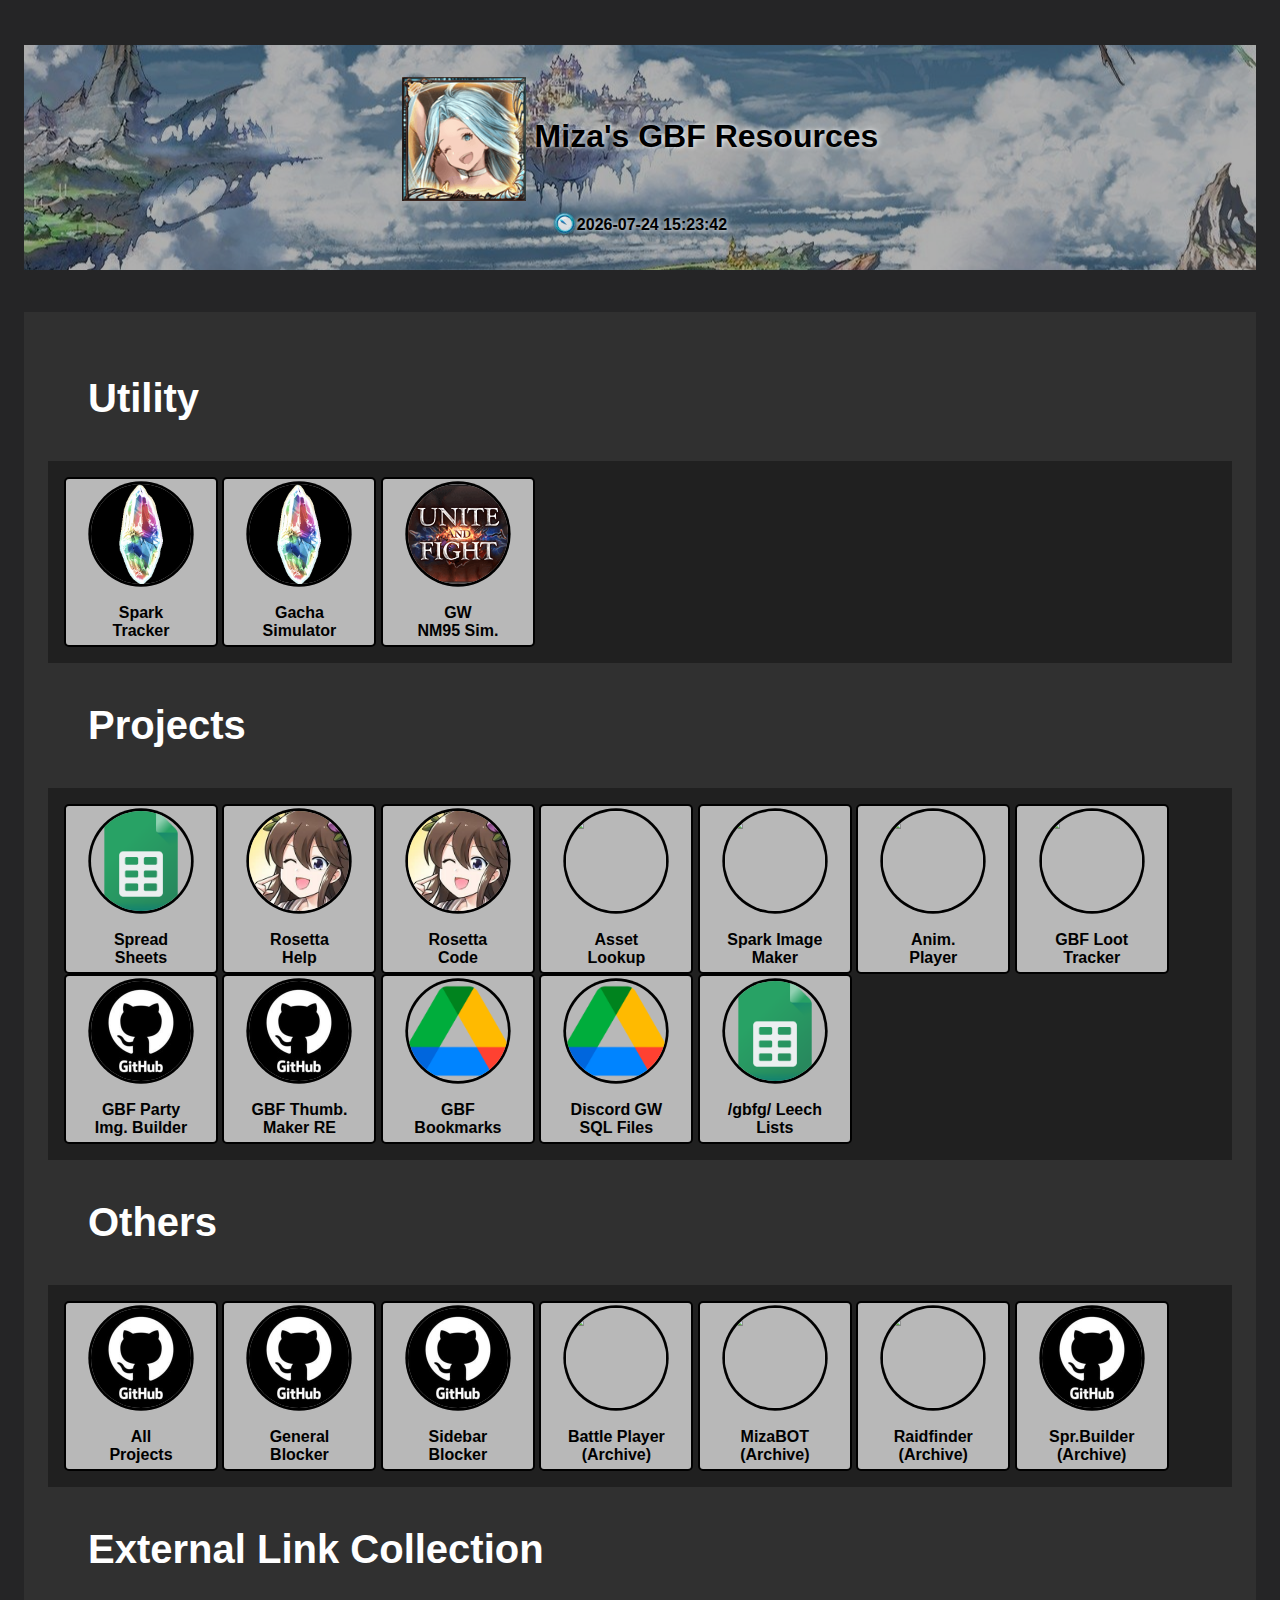
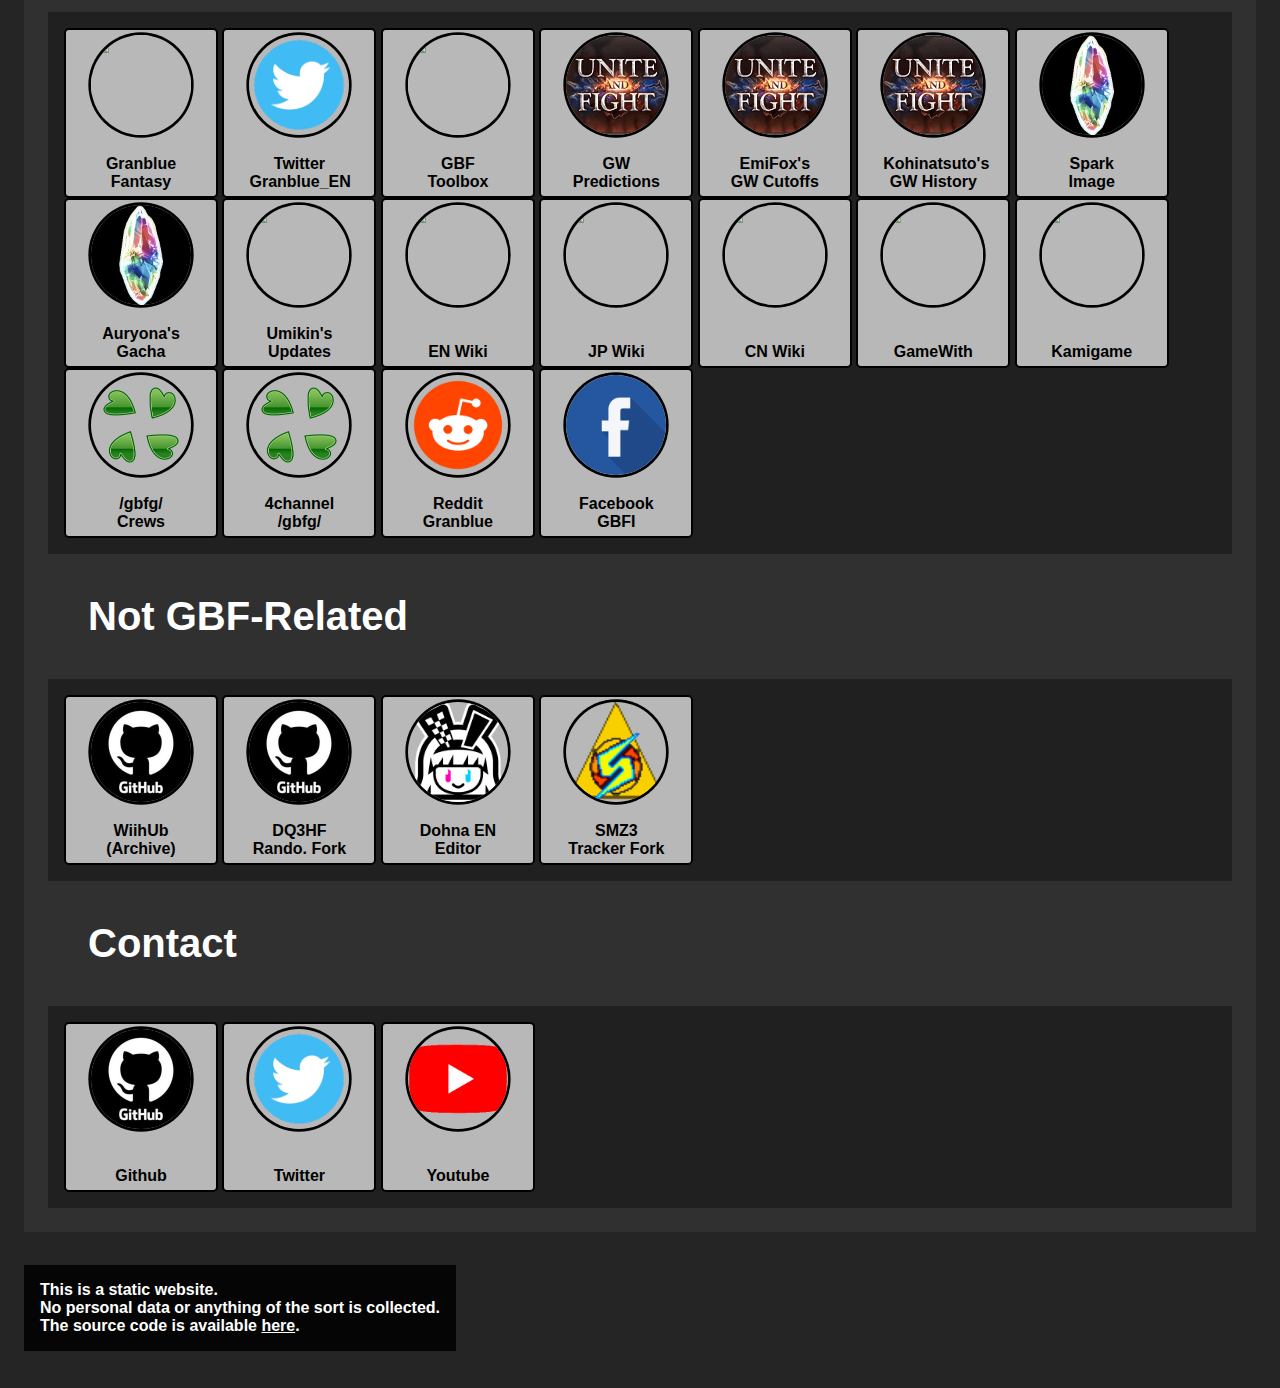
==== index.html @ fe332a92 "removed mjolnir html page" ====
<!DOCTYPE html>
<html>
<head>
    <meta charset="utf-8"/>
    <title>Miza's GBF Resources</title>
    <meta name="title" content="Miza's GBF Resources">
    <meta name="description" content="Miza's GBF Resources">
    <meta name="theme-color" content="#5217b0">
    <meta property="og:site_name" content="Github">
    <meta property="og:type" content="website">
    <meta property="og:url" content="https://mizagbf.github.io/">
    <meta property="og:title" content="Miza's GBF Resources">
    <meta property="og:description" content="Miza's GBF Resources">
    <meta property="twitter:card" content="summary_large_image">
    <meta property="twitter:url" content="https://mizagbf.github.io/">
    <meta property="twitter:title" content="Miza's GBF Resources">
    <meta property="twitter:description" content="Miza's GBF Resources">
    <link rel="icon" type="image/x-icon" href="assets/favicon.ico">
    <link rel="stylesheet" href="css/style.css">
    <script src="js/clock.js"></script>
</head>

<body>
    <a href="index.html" class="main-link"><div id="header-bg"><h1><img src="assets/lyria.png" class="title-icon">&nbsp;Miza's GBF Resources<br><img src="assets/clock.png" id="clock-icon"><div id="clock"></div></h1></div></a>
    <h2>
        <div class="category-title"><b>Utility</b></div>
        <div class="category">
            <a href="spark.html" class="cat-link"><img src="assets/spark.png" class="cat-icon"><br><div class="elem"><b>Spark<br>Tracker</b></div></a>
            <a href="rollsim.html" class="cat-link"><img src="assets/spark.png" class="cat-icon"><br><div class="elem"><b>Gacha<br>Simulator</b></div></a>
            <a href="gwnm95.html" class="cat-link"><img src="assets/gw.png" class="cat-icon"><br><div class="elem"><b>GW<br>NM95 Sim.</b></div></a>
        </div>
        <div class="category-title"><b>Projects</b></div>
        <div class="category">
            <a href="https://drive.google.com/drive/folders/1p7rWQLJjVsoujQqYsJ0zVGUERMsQWmKn" class="cat-link"><img src="assets/sheet.png" class="cat-icon"><br><div class="elem"><b>Spread<br>Sheets</b></div></a>
            <a href="discordbot.html" class="cat-link"><img src="assets/boticon.png" class="cat-icon"><br><div class="elem"><b>Rosetta<br>Help</b></div></a>
            <a href="https://github.com/MizaGBF/Rosetta-Public" class="cat-link"><img src="assets/boticon.png" class="cat-icon"><br><div class="elem"><b>Rosetta<br>Code</b></div></a>
            <a href="GBFAL/" class="cat-link"><img src="GBFAL/assets/icon.png" class="cat-icon"><br><div class="elem"><b>Asset<br>Lookup</b></div></a>
            <a href="GBFAL/spark.html" class="cat-link"><img src="GBFAL/assets/icon.png" class="cat-icon"><br><div class="elem"><b>Spark Image<br>Maker</b></div></a>
            <a href="GBFAP/" class="cat-link"><img src="GBFAP/assets/icon.png" class="cat-icon"><br><div class="elem"><b>Anim.<br>Player</b></div></a>
            <a href="https://github.com/MizaGBF/GBFLT" class="cat-link"><img src="https://raw.githubusercontent.com/MizaGBF/GBFLT/main/assets/icon.ico" class="cat-icon"><br><div class="elem"><b>GBF Loot<br>Tracker</b></div></a>
            <a href="https://github.com/MizaGBF/GBFPIB" class="cat-link"><img src="assets/github.png" class="cat-icon"><br><div class="elem"><b>GBF Party<br>Img. Builder</b></div></a>
            <a href="https://github.com/MizaGBF/GBFTMR" class="cat-link"><img src="assets/github.png" class="cat-icon"><br><div class="elem"><b>GBF Thumb.<br>Maker RE</b></div></a>
            <a href="https://drive.google.com/file/d/1C17QMiSQXF5U2XvXA4hJvn1Vr9qpewz4/view?usp=sharing" class="cat-link"><img src="assets/drive.png" class="cat-icon"><br><div class="elem"><b>GBF<br>Bookmarks</b></div></a>
            <a href="https://drive.google.com/drive/folders/11DcUKeO6Szd5ZEJN9q57MQl772v64_R2" class="cat-link"><img src="assets/drive.png" class="cat-icon"><br><div class="elem"><b>Discord GW<br>SQL Files</b></div></a>
            <a href="https://drive.google.com/drive/folders/18ZY2SHsa3CVTpusDHPg-IqNPFuXhYRHw" class="cat-link"><img src="assets/sheet.png" class="cat-icon"><br><div class="elem"><b>/gbfg/ Leech<br>Lists</b></div></a>
        </div>
        <div class="category-title"><b>Others</b></div>
        <div class="category">
            <a href="https://github.com/MizaGBF?tab=repositories" class="cat-link"><img src="assets/github.png" class="cat-icon"><br><div class="elem"><b>All<br>Projects</b></div></a>
            <a href="https://github.com/MizaGBF/GBFBLK" class="cat-link"><img src="assets/github.png" class="cat-icon"><br><div class="elem"><b>General<br>Blocker</b></div></a>
            <a href="https://github.com/MizaGBF/Mobage-Sidebar-Blocker" class="cat-link"><img src="assets/github.png" class="cat-icon"><br><div class="elem"><b>Sidebar<br>Blocker</b></div></a>
            <a href="https://github.com/MizaGBF/GBFBP" class="cat-link"><img src="https://raw.githubusercontent.com/MizaGBF/GBFBP/main/data/icon.ico" class="cat-icon"><br><div class="elem"><b>Battle Player<br>(Archive)</b></div></a>
            <a href="https://github.com/MizaGBF/MizaBOT" class="cat-link"><img src="/MizaBOT/img/icon.png" class="cat-icon"><br><div class="elem"><b>MizaBOT<br>(Archive)</b></div></a>
            <a href="https://github.com/MizaGBF/Raidfinder" class="cat-link"><img src="https://raw.githubusercontent.com/MizaGBF/Raidfinder/master/favicon.ico" class="cat-icon"><br><div class="elem"><b>Raidfinder<br>(Archive)</b></div></a>
            <a href="https://github.com/MizaGBF/GBFSB" class="cat-link"><img src="assets/github.png" class="cat-icon"><br><div class="elem"><b>Spr.Builder<br>(Archive)</b></div></a>
        </div>
        <div class="category-title"><b>External Link Collection</b></div>
        <div class="category">
            <a href="https://game.granbluefantasy.jp" class="cat-link"><img src="https://game.granbluefantasy.jp/favicon.ico" class="cat-icon"><br><div class="elem"><b>Granblue<br>Fantasy</b></div></a>
            <a href="https://twitter.com/granblue_en" class="cat-link"><img src="assets/twitter.png" class="cat-icon"><br><div class="elem"><b>Twitter<br>Granblue_EN</b></div></a>
            <a href="https://www.granblue.party/" class="cat-link"><img src="https://www.granblue.party/favicon.ico" class="cat-icon"><br><div class="elem"><b>GBF<br>Toolbox</b></div></a>
            <a href="https://gbf.wiki/User:Midokuni/Notepad/GWPrediction" class="cat-link"><img src="assets/gw.png" class="cat-icon"><br><div class="elem"><b>GW<br>Predictions</b></div></a>
            <a href="https://gbf.wiki/User:EmiFox/Guild_War_Cutoffs" class="cat-link"><img src="assets/gw.png" class="cat-icon"><br><div class="elem"><b>EmiFox's<br>GW Cutoffs</b></div></a>
            <a href="http://gbf.kohi-nattou.com/2023/07/15/test/" class="cat-link"><img src="assets/gw.png" class="cat-icon"><br><div class="elem"><b>Kohinatsuto's<br>GW History</b></div></a>
            <a href="https://gbf-spark-image.github.io/" class="cat-link"><img src="assets/spark.png" class="cat-icon"><br><div class="elem"><b>Spark<br>Image</b></div></a>
            <a href="https://gbf.wiki/User:Auryona" class="cat-link"><img src="assets/spark.png" class="cat-icon"><br><div class="elem"><b>Auryona's<br>Gacha</b></div></a>
            <a href="https://gbf.wiki/User:Umikin/Timeline" class="cat-link"><img src="https://gbf.wiki/images/1/18/Vyrnball.png" class="cat-icon"><br><div class="elem"><b>Umikin's<br>Updates</b></div></a>
            <a href="https://gbf.wiki/Main_Page" class="cat-link"><img src="https://gbf.wiki/images/1/18/Vyrnball.png" class="cat-icon"><br><div class="elem"><b>&nbsp;<br>EN Wiki</b></div></a>
            <a href="https://gbf-wiki.com/" class="cat-link"><img src="https://gbf-wiki.com/image/favicon.ico" class="cat-icon"><br><div class="elem"><b>&nbsp;<br>JP Wiki</b></div></a>
            <a href="https://gbf.huijiwiki.com/wiki/%E9%A6%96%E9%A1%B5" class="cat-link"><img src="https://av.huijiwiki.com/site_avatar_gbf_l.png" class="cat-icon"><br><div class="elem"><b>&nbsp;<br>CN Wiki</b></div></a>
            <a href="https://xn--bck3aza1a2if6kra4ee0hf.gamewith.jp/" class="cat-link"><img src="https://xn--bck3aza1a2if6kra4ee0hf.gamewith.jp/favicon.ico" class="cat-icon"><br><div class="elem"><b>&nbsp;<br>GameWith</b></div></a>
            <a href="https://kamigame.jp/%E3%82%B0%E3%83%A9%E3%83%96%E3%83%AB/index.html" class="cat-link"><img src="https://kamigame.jp/img/favicon.ico" class="cat-icon"><br><div class="elem"><b>&nbsp;<br>Kamigame</b></div></a>
            <a href="https://rentry.org/gbfgcrews" class="cat-link"><img src="assets/4chan.png" class="cat-icon"><br><div class="elem"><b>/gbfg/<br>Crews</b></div></a>
            <a href="https://boards.4channel.org/vg/catalog#s=gbfg" class="cat-link"><img src="assets/4chan.png" class="cat-icon"><br><div class="elem"><b>4channel<br>/gbfg/</b></div></a>
            <a href="https://reddit.com/r/Granblue_en/" class="cat-link"><img src="assets/reddit.png" class="cat-icon"><br><div class="elem"><b>Reddit<br>Granblue</b></div></a>
            <a href="https://www.facebook.com/groups/granbluefantasyinternational/" class="cat-link"><img src="assets/facebook.png" class="cat-icon"><br><div class="elem"><b>Facebook<br>GBFI</b></div></a>
        </div>
        <div class="category-title"><b>Not GBF-Related</b></div>
        <div class="category">
            <a href="https://github.com/MizaGBF/WiihUb" class="cat-link"><img src="assets/github.png" class="cat-icon"><br><div class="elem"><b>WiihUb<br>(Archive)</b></div></a>
            <a href="https://github.com/MizaGBF/dq3hf" class="cat-link"><img src="assets/github.png" class="cat-icon"><br><div class="elem"><b>DQ3HF<br>Rando. Fork</b></div></a>
            <a href="https://github.com/MizaGBF/Dohna-Custom-Maker" class="cat-link"><img src="assets/dohna.png" class="cat-icon"><br><div class="elem"><b>Dohna EN<br>Editor</b></div></a>
            <a href="https://mizagbf.github.io/smalttpr-tracker/" class="cat-link"><img src="assets/smz3.ico" class="cat-icon"><br><div class="elem"><b>SMZ3<br>Tracker Fork</b></div></a>
        </div>
        <div class="category-title"><b>Contact</b></div>
        <div class="category">
            <a href="https://github.com/MizaGBF" class="cat-link"><img src="assets/github.png" class="cat-icon"><br><div class="elem"><b>&nbsp;<br>Github</b></div></a>
            <a href="https://twitter.com/mizak0" class="cat-link"><img src="assets/twitter.png" class="cat-icon"><br><div class="elem"><b>&nbsp;<br>Twitter</b></div></a>
            <a href="https://www.youtube.com/@Mizako/videos?sub_confirmation=1" class="cat-link"><img src="assets/youtube.png" class="cat-icon"><br><div class="elem"><b>&nbsp;<br>Youtube</b></div></a>
        </div>
    </h2>
    <h2 id="tip">
        This is a static website.<br>
        No personal data or anything of the sort is collected.<br>
        The source code is available <a href="https://github.com/MizaGBF/MizaGBF.github.io">here</a>.
    </h2>
</body>
</html>
---- css/style.css ----
html { 
    background: #252526;
}

body {
    font-family: sans-serif;
    font-size: 16px;
    padding: 1em;
}

#header-bg {
    background: url(../assets/background.jpg) no-repeat center center;
}

h1 {
    background-color: #00000050;
    text-shadow: #ffffff 1px 0 5px;
    padding: 1em;
    text-align: center;
    color: #000000;
}

h2 {
    color: white;
    background: #303030;
    display: inline-block;
    padding: 1em;
}

p {
    color: white;
}

a {
    color: inherit;
}

#clock-icon {
    max-width:24px;
    position: relative;
    top: 5px;
}

#clock {
    display: inline-block;
    font-size: 16px;
}

.category-title {
    font-size: 40px;
    padding: 1em;
}

.category {
    background: #202020;
    font-size: 16px;
    padding: 1em;
    color: black;
}

.elem {
    display: inline-block;
    vertical-align:middle;
    padding: 20px 20px 0px;
    width: 100px;
}

.title-icon {
    vertical-align:middle;
    height:124px;;
}

.main-link {
    text-decoration: none;
}

.cat-link {
    display: inline-block;
    border: 2px solid black;
    border-radius: 5px;
    background-color: #b8b8b8;
    padding: 5px 5px 5px;
    text-align: center;
}

.cat-link:hover {
    background-color: #98dde3;
}

.cat-icon {
    display: inline-block;
    vertical-align:middle;
    height:100px;
    width:100px;
    border-radius: 50%;
    box-shadow: 0 0 0 2pt #000000
}

#tip {
    background-color: #050505;
    font-size: 16px;
}
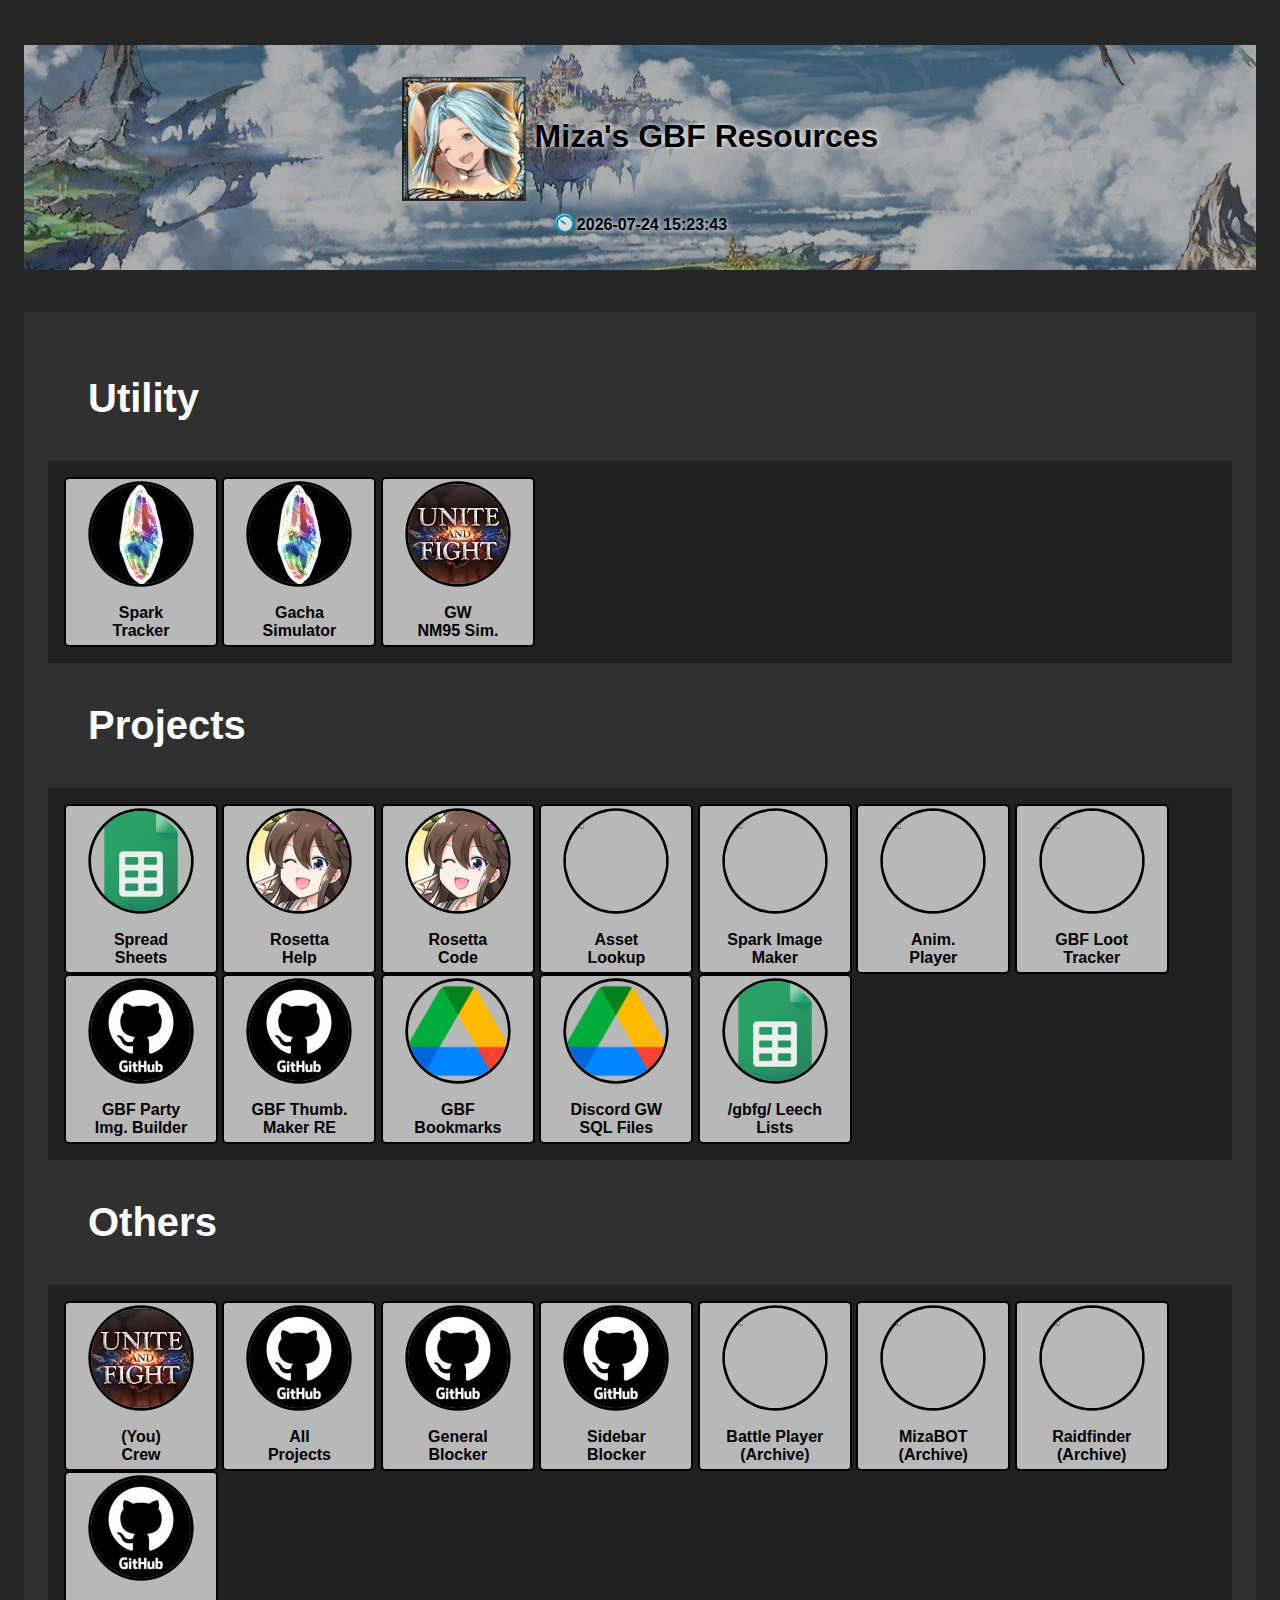
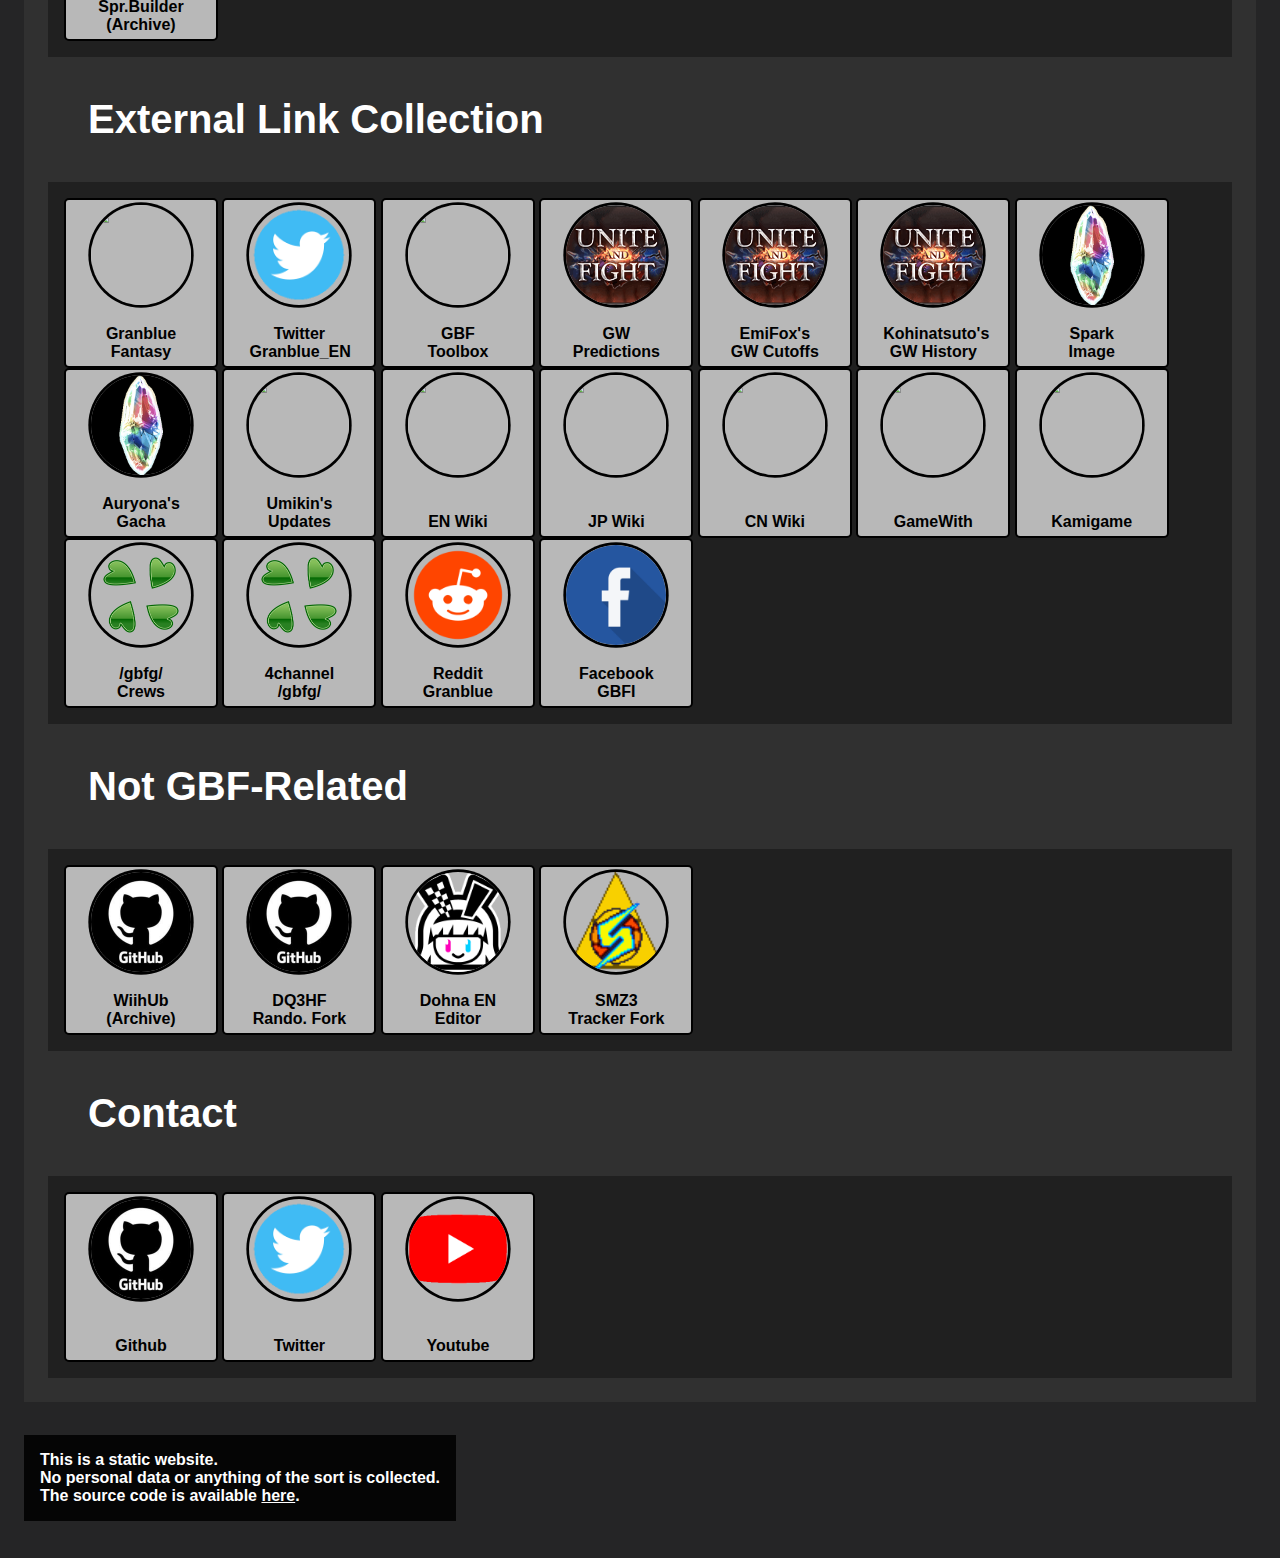
==== commit 304b377a: "Updated (You) Crew data" ====
--- a/index.html
+++ b/index.html
@@ -46,6 +46,7 @@
         </div>
         <div class="category-title"><b>Others</b></div>
         <div class="category">
+            <a href="youcrew.html" class="cat-link"><img src="assets/gw.png" class="cat-icon"><br><div class="elem"><b>(You)<br>Crew</b></div></a>
             <a href="https://github.com/MizaGBF?tab=repositories" class="cat-link"><img src="assets/github.png" class="cat-icon"><br><div class="elem"><b>All<br>Projects</b></div></a>
             <a href="https://github.com/MizaGBF/GBFBLK" class="cat-link"><img src="assets/github.png" class="cat-icon"><br><div class="elem"><b>General<br>Blocker</b></div></a>
             <a href="https://github.com/MizaGBF/Mobage-Sidebar-Blocker" class="cat-link"><img src="assets/github.png" class="cat-icon"><br><div class="elem"><b>Sidebar<br>Blocker</b></div></a>
--- a/css/style.css
+++ b/css/style.css
@@ -58,6 +58,29 @@
     color: black;
 }
 
+table {
+    color: white;
+}
+
+.container {
+    background: #202020;
+    font-size: 16px;
+    color: white;
+    margin: 10px;
+    padding: 10px;
+    display: inline-block;
+}
+
+table {
+    width: 100%;
+    border-collapse: collapse;
+}
+
+table, th, td {
+    padding: 5px;
+    border: 1px solid;
+}
+
 .elem {
     display: inline-block;
     vertical-align:middle;
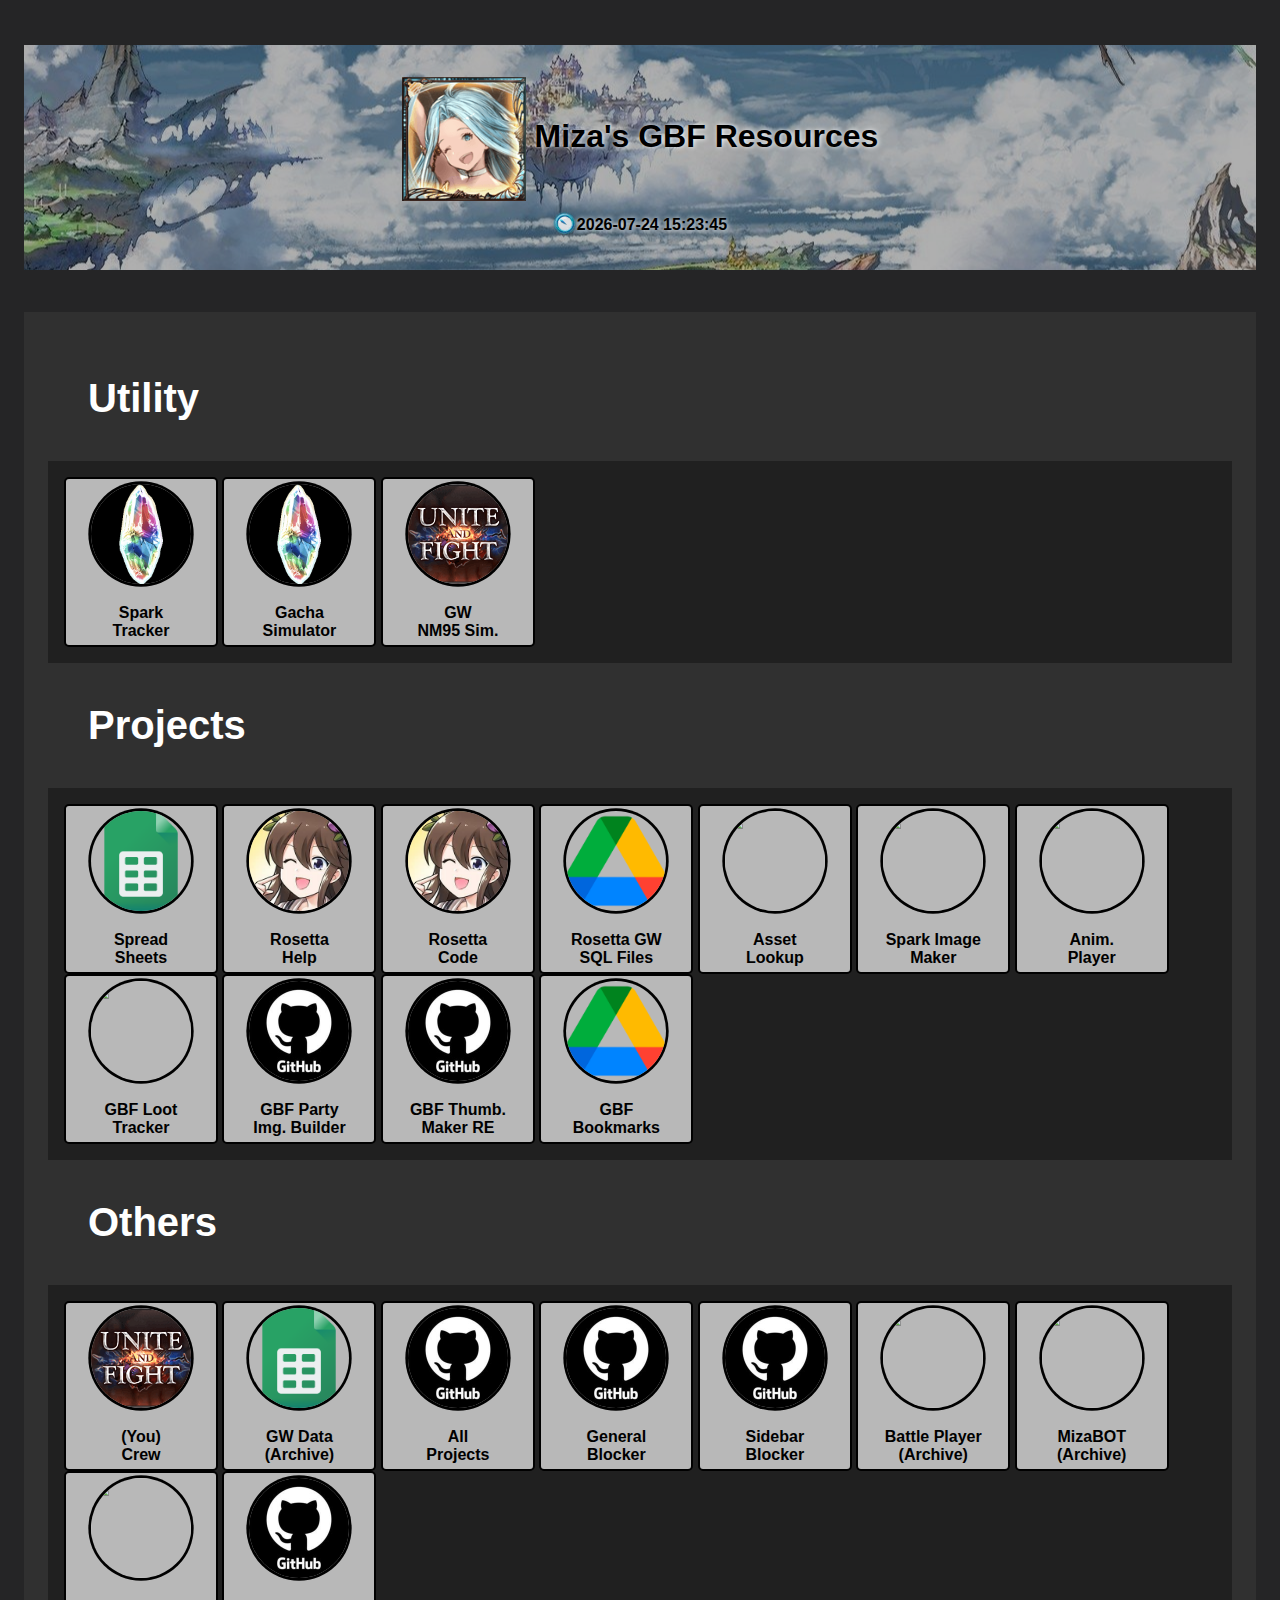
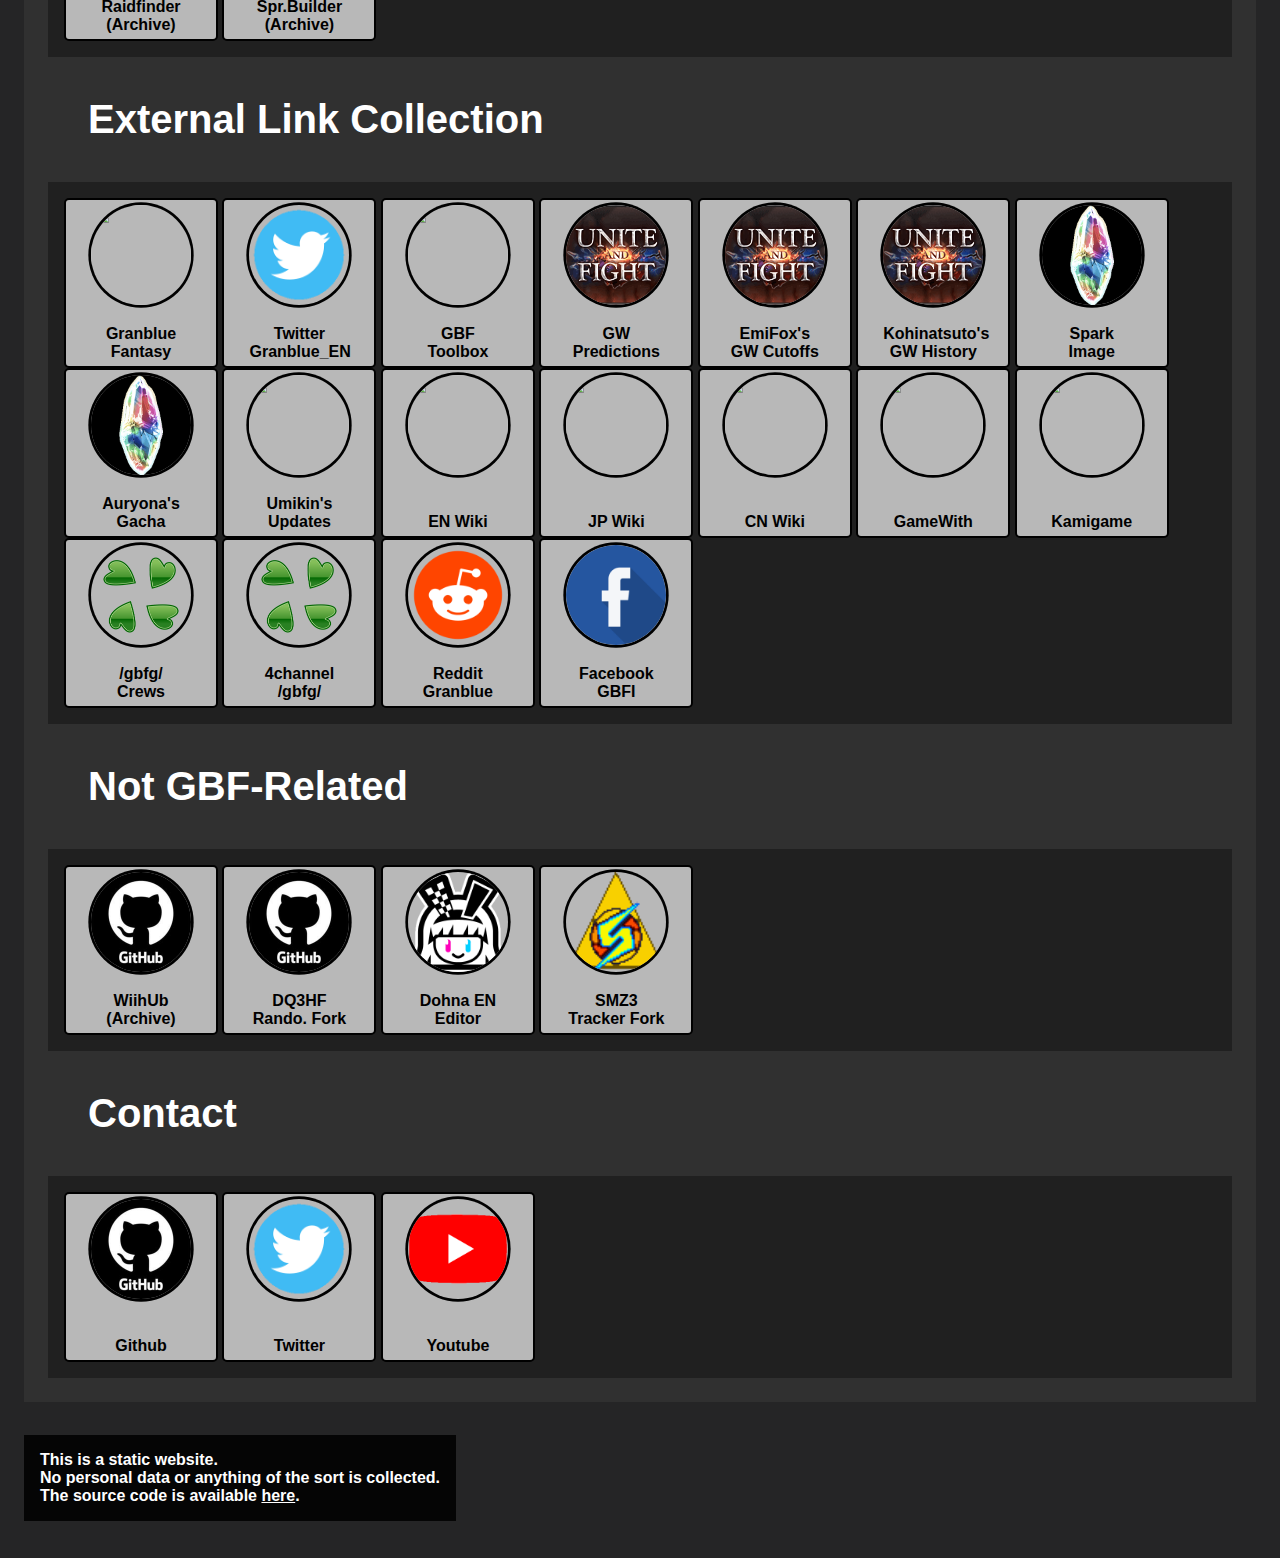
==== commit 2f06e363: "Moved around main page elements" ====
--- a/index.html
+++ b/index.html
@@ -34,6 +34,7 @@
             <a href="https://drive.google.com/drive/folders/1p7rWQLJjVsoujQqYsJ0zVGUERMsQWmKn" class="cat-link"><img src="assets/sheet.png" class="cat-icon"><br><div class="elem"><b>Spread<br>Sheets</b></div></a>
             <a href="discordbot.html" class="cat-link"><img src="assets/boticon.png" class="cat-icon"><br><div class="elem"><b>Rosetta<br>Help</b></div></a>
             <a href="https://github.com/MizaGBF/Rosetta-Public" class="cat-link"><img src="assets/boticon.png" class="cat-icon"><br><div class="elem"><b>Rosetta<br>Code</b></div></a>
+            <a href="https://drive.google.com/drive/folders/11DcUKeO6Szd5ZEJN9q57MQl772v64_R2" class="cat-link"><img src="assets/drive.png" class="cat-icon"><br><div class="elem"><b>Rosetta GW<br>SQL Files</b></div></a>
             <a href="GBFAL/" class="cat-link"><img src="GBFAL/assets/icon.png" class="cat-icon"><br><div class="elem"><b>Asset<br>Lookup</b></div></a>
             <a href="GBFAL/spark.html" class="cat-link"><img src="GBFAL/assets/icon.png" class="cat-icon"><br><div class="elem"><b>Spark Image<br>Maker</b></div></a>
             <a href="GBFAP/" class="cat-link"><img src="GBFAP/assets/icon.png" class="cat-icon"><br><div class="elem"><b>Anim.<br>Player</b></div></a>
@@ -41,12 +42,11 @@
             <a href="https://github.com/MizaGBF/GBFPIB" class="cat-link"><img src="assets/github.png" class="cat-icon"><br><div class="elem"><b>GBF Party<br>Img. Builder</b></div></a>
             <a href="https://github.com/MizaGBF/GBFTMR" class="cat-link"><img src="assets/github.png" class="cat-icon"><br><div class="elem"><b>GBF Thumb.<br>Maker RE</b></div></a>
             <a href="https://drive.google.com/file/d/1C17QMiSQXF5U2XvXA4hJvn1Vr9qpewz4/view?usp=sharing" class="cat-link"><img src="assets/drive.png" class="cat-icon"><br><div class="elem"><b>GBF<br>Bookmarks</b></div></a>
-            <a href="https://drive.google.com/drive/folders/11DcUKeO6Szd5ZEJN9q57MQl772v64_R2" class="cat-link"><img src="assets/drive.png" class="cat-icon"><br><div class="elem"><b>Discord GW<br>SQL Files</b></div></a>
-            <a href="https://drive.google.com/drive/folders/18ZY2SHsa3CVTpusDHPg-IqNPFuXhYRHw" class="cat-link"><img src="assets/sheet.png" class="cat-icon"><br><div class="elem"><b>/gbfg/ Leech<br>Lists</b></div></a>
         </div>
         <div class="category-title"><b>Others</b></div>
         <div class="category">
             <a href="youcrew.html" class="cat-link"><img src="assets/gw.png" class="cat-icon"><br><div class="elem"><b>(You)<br>Crew</b></div></a>
+            <a href="https://drive.google.com/drive/folders/18ZY2SHsa3CVTpusDHPg-IqNPFuXhYRHw" class="cat-link"><img src="assets/sheet.png" class="cat-icon"><br><div class="elem"><b>GW Data<br>(Archive)</b></div></a>
             <a href="https://github.com/MizaGBF?tab=repositories" class="cat-link"><img src="assets/github.png" class="cat-icon"><br><div class="elem"><b>All<br>Projects</b></div></a>
             <a href="https://github.com/MizaGBF/GBFBLK" class="cat-link"><img src="assets/github.png" class="cat-icon"><br><div class="elem"><b>General<br>Blocker</b></div></a>
             <a href="https://github.com/MizaGBF/Mobage-Sidebar-Blocker" class="cat-link"><img src="assets/github.png" class="cat-icon"><br><div class="elem"><b>Sidebar<br>Blocker</b></div></a>
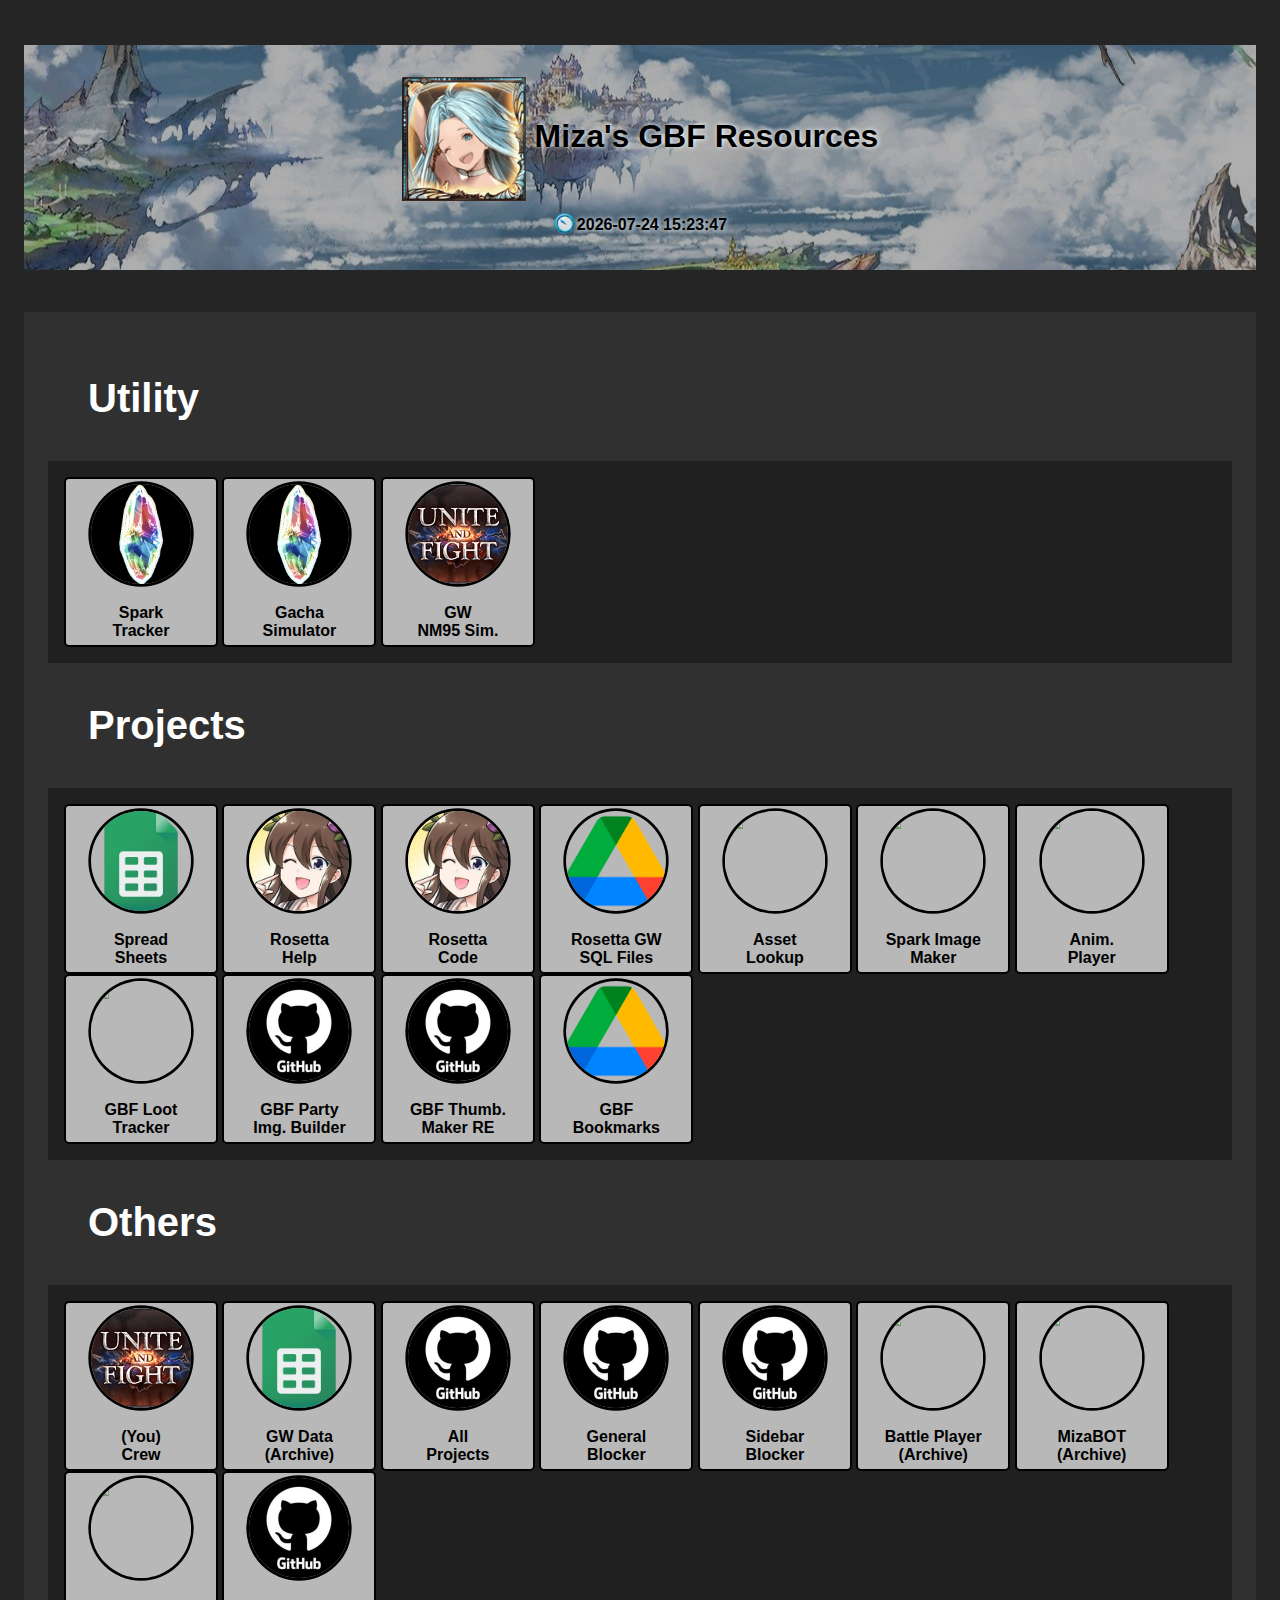
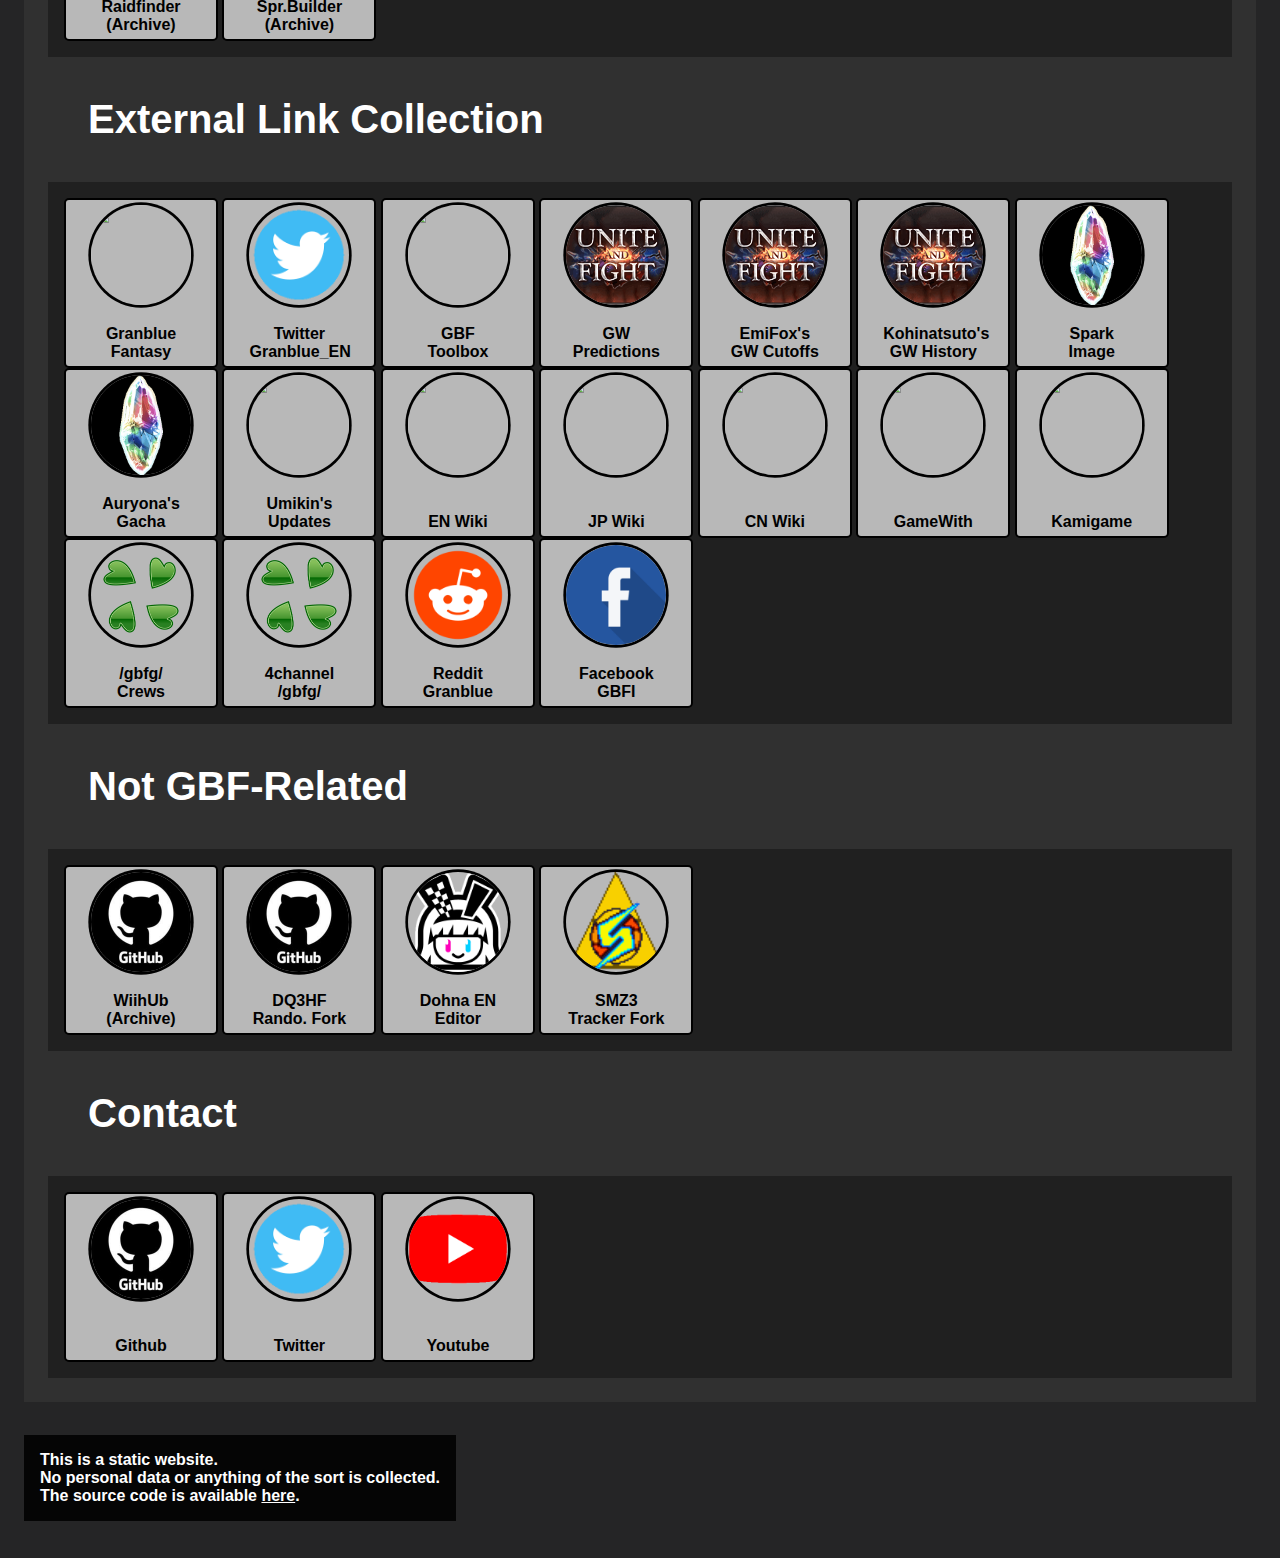
==== commit a7006e5a: "Fixed meta descriptions" ====
--- a/index.html
+++ b/index.html
@@ -4,17 +4,17 @@
     <meta charset="utf-8"/>
     <title>Miza's GBF Resources</title>
     <meta name="title" content="Miza's GBF Resources">
-    <meta name="description" content="Miza's GBF Resources">
+    <meta name="description" content="Collection of links and resources for Granblue Fantasy">
     <meta name="theme-color" content="#5217b0">
     <meta property="og:site_name" content="Github">
     <meta property="og:type" content="website">
     <meta property="og:url" content="https://mizagbf.github.io/">
     <meta property="og:title" content="Miza's GBF Resources">
-    <meta property="og:description" content="Miza's GBF Resources">
+    <meta property="og:description" content="Collection of links and resources for Granblue Fantasy">
     <meta property="twitter:card" content="summary_large_image">
     <meta property="twitter:url" content="https://mizagbf.github.io/">
     <meta property="twitter:title" content="Miza's GBF Resources">
-    <meta property="twitter:description" content="Miza's GBF Resources">
+    <meta property="twitter:description" content="Collection of links and resources for Granblue Fantasy">
     <link rel="icon" type="image/x-icon" href="assets/favicon.ico">
     <link rel="stylesheet" href="css/style.css">
     <script src="js/clock.js"></script>
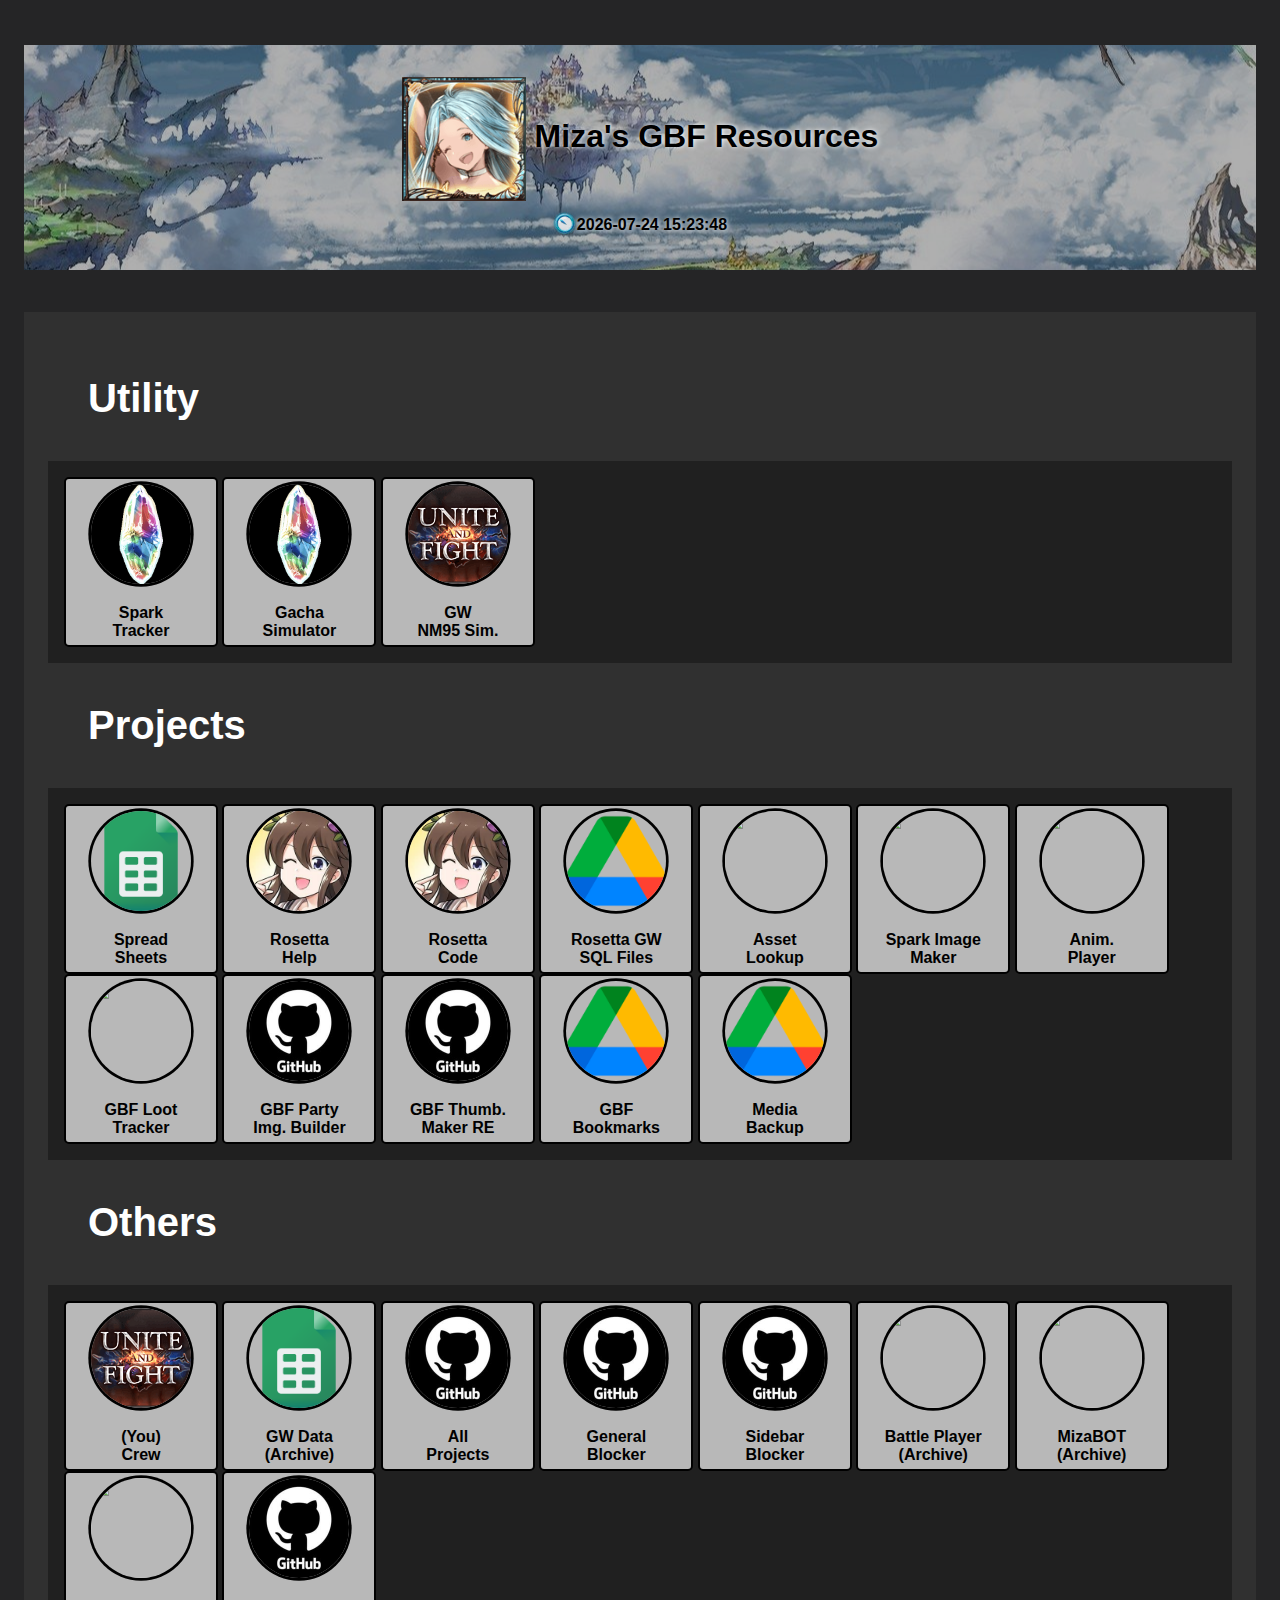
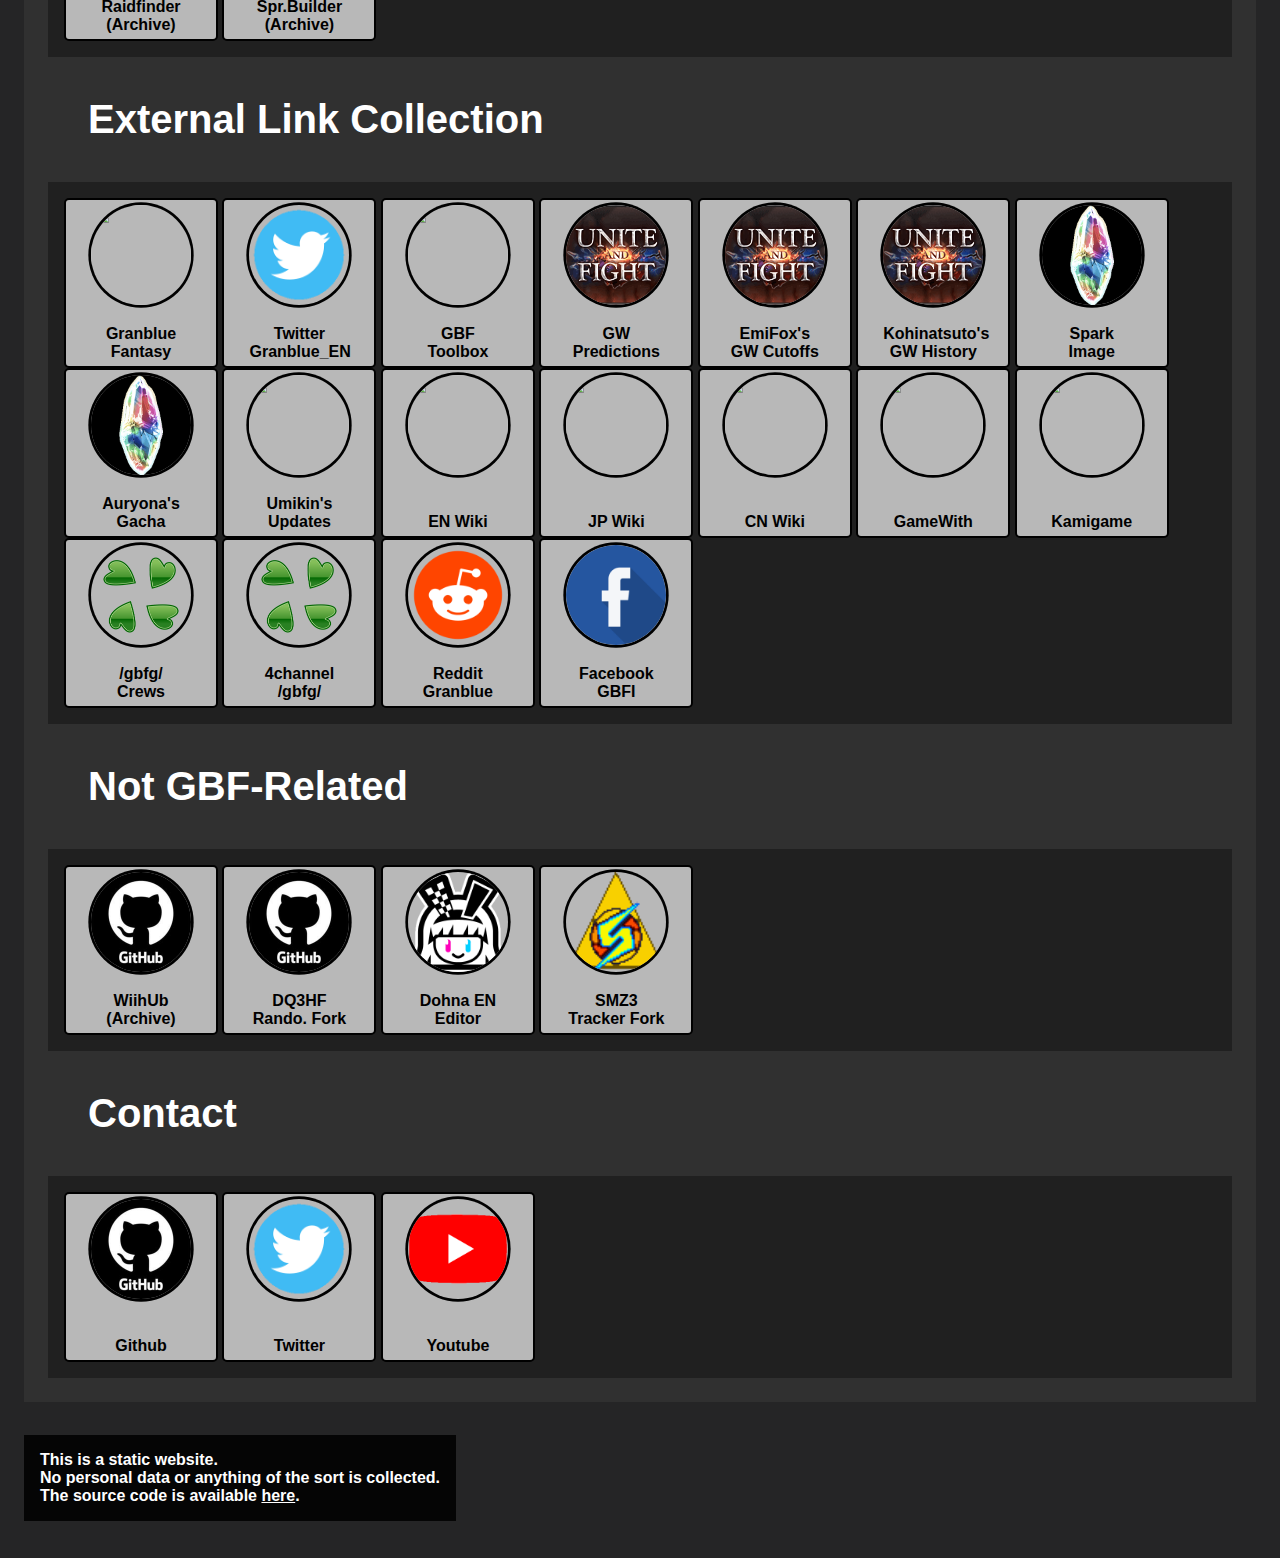
==== commit 1b3f4484: "Added media link" ====
--- a/index.html
+++ b/index.html
@@ -42,6 +42,7 @@
             <a href="https://github.com/MizaGBF/GBFPIB" class="cat-link"><img src="assets/github.png" class="cat-icon"><br><div class="elem"><b>GBF Party<br>Img. Builder</b></div></a>
             <a href="https://github.com/MizaGBF/GBFTMR" class="cat-link"><img src="assets/github.png" class="cat-icon"><br><div class="elem"><b>GBF Thumb.<br>Maker RE</b></div></a>
             <a href="https://drive.google.com/file/d/1C17QMiSQXF5U2XvXA4hJvn1Vr9qpewz4/view?usp=sharing" class="cat-link"><img src="assets/drive.png" class="cat-icon"><br><div class="elem"><b>GBF<br>Bookmarks</b></div></a>
+            <a href="https://drive.google.com/drive/folders/0B9YhZA7dWJUscUVhS0s1aTFHdTg?resourcekey=0-_ZiPM_cEUcgDn10RpJ6dOQ" class="cat-link"><img src="assets/drive.png" class="cat-icon"><br><div class="elem"><b>Media<br>Backup</b></div></a>
         </div>
         <div class="category-title"><b>Others</b></div>
         <div class="category">
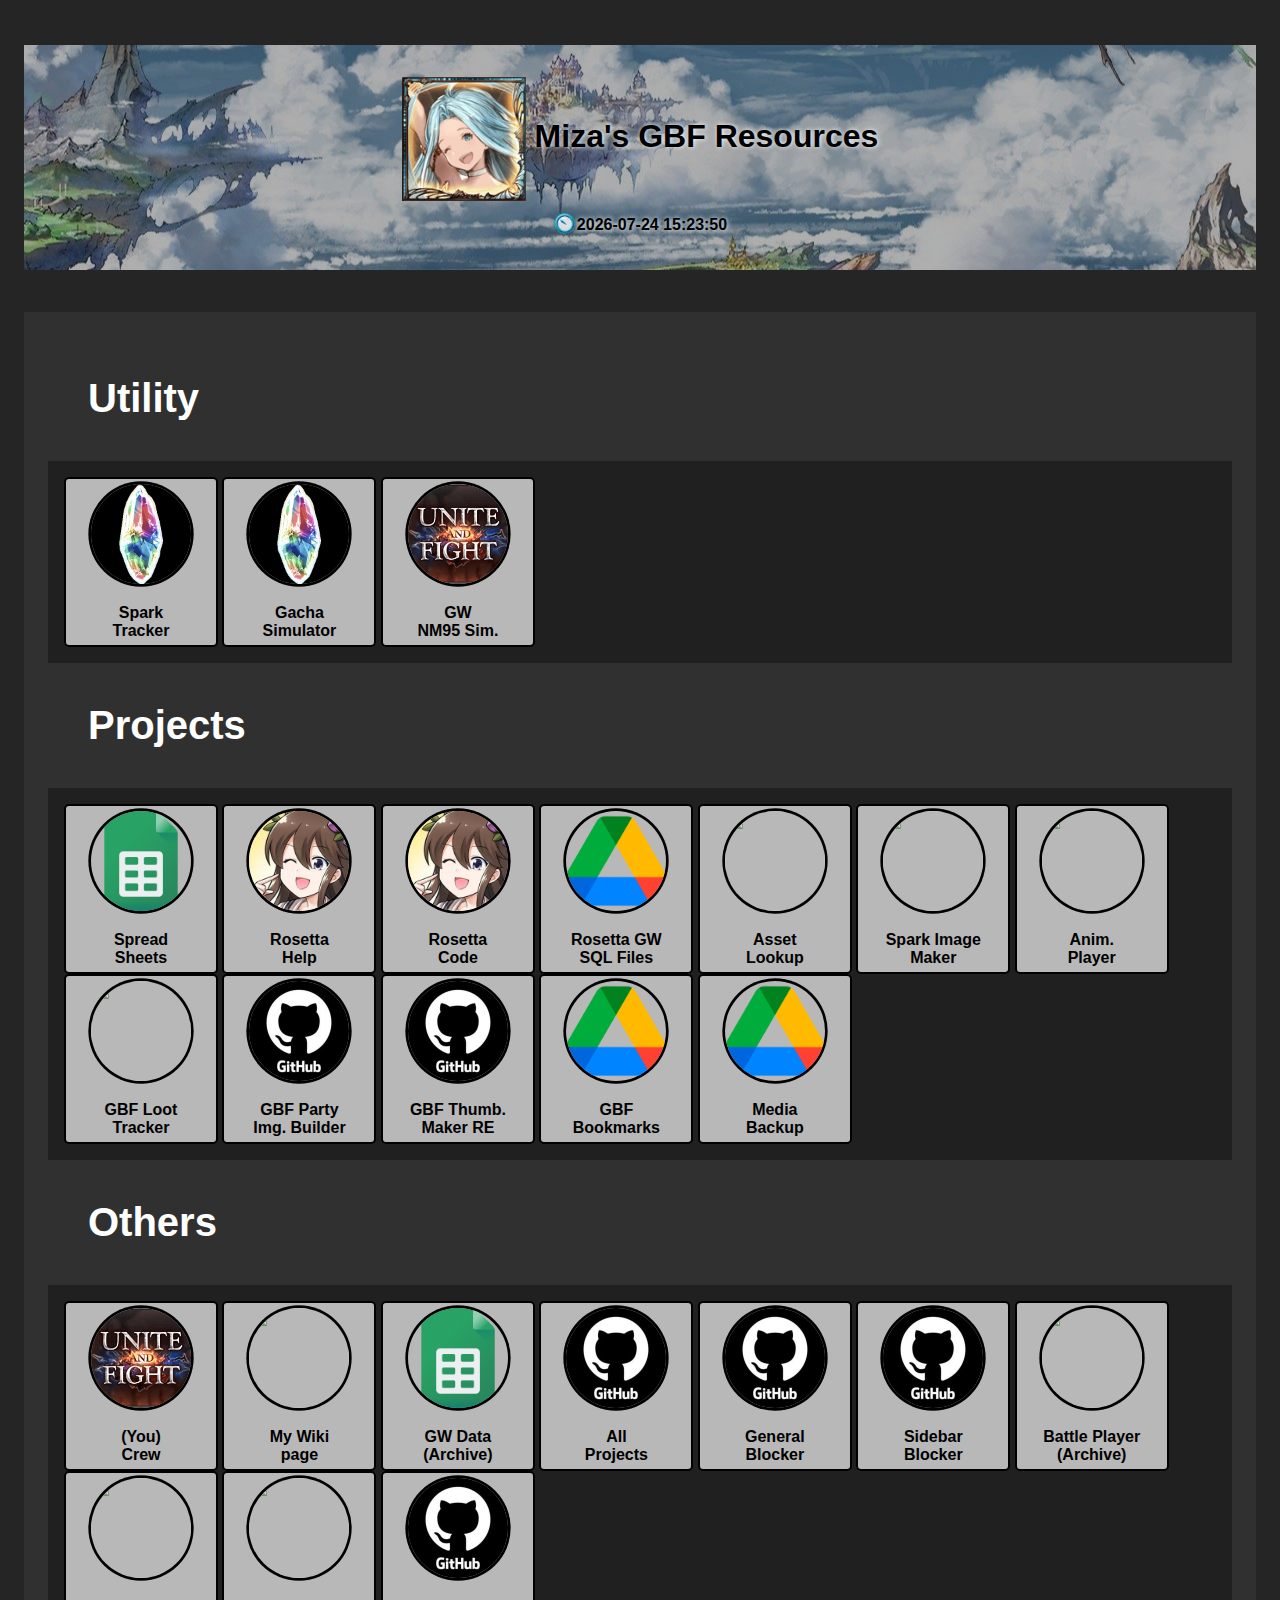
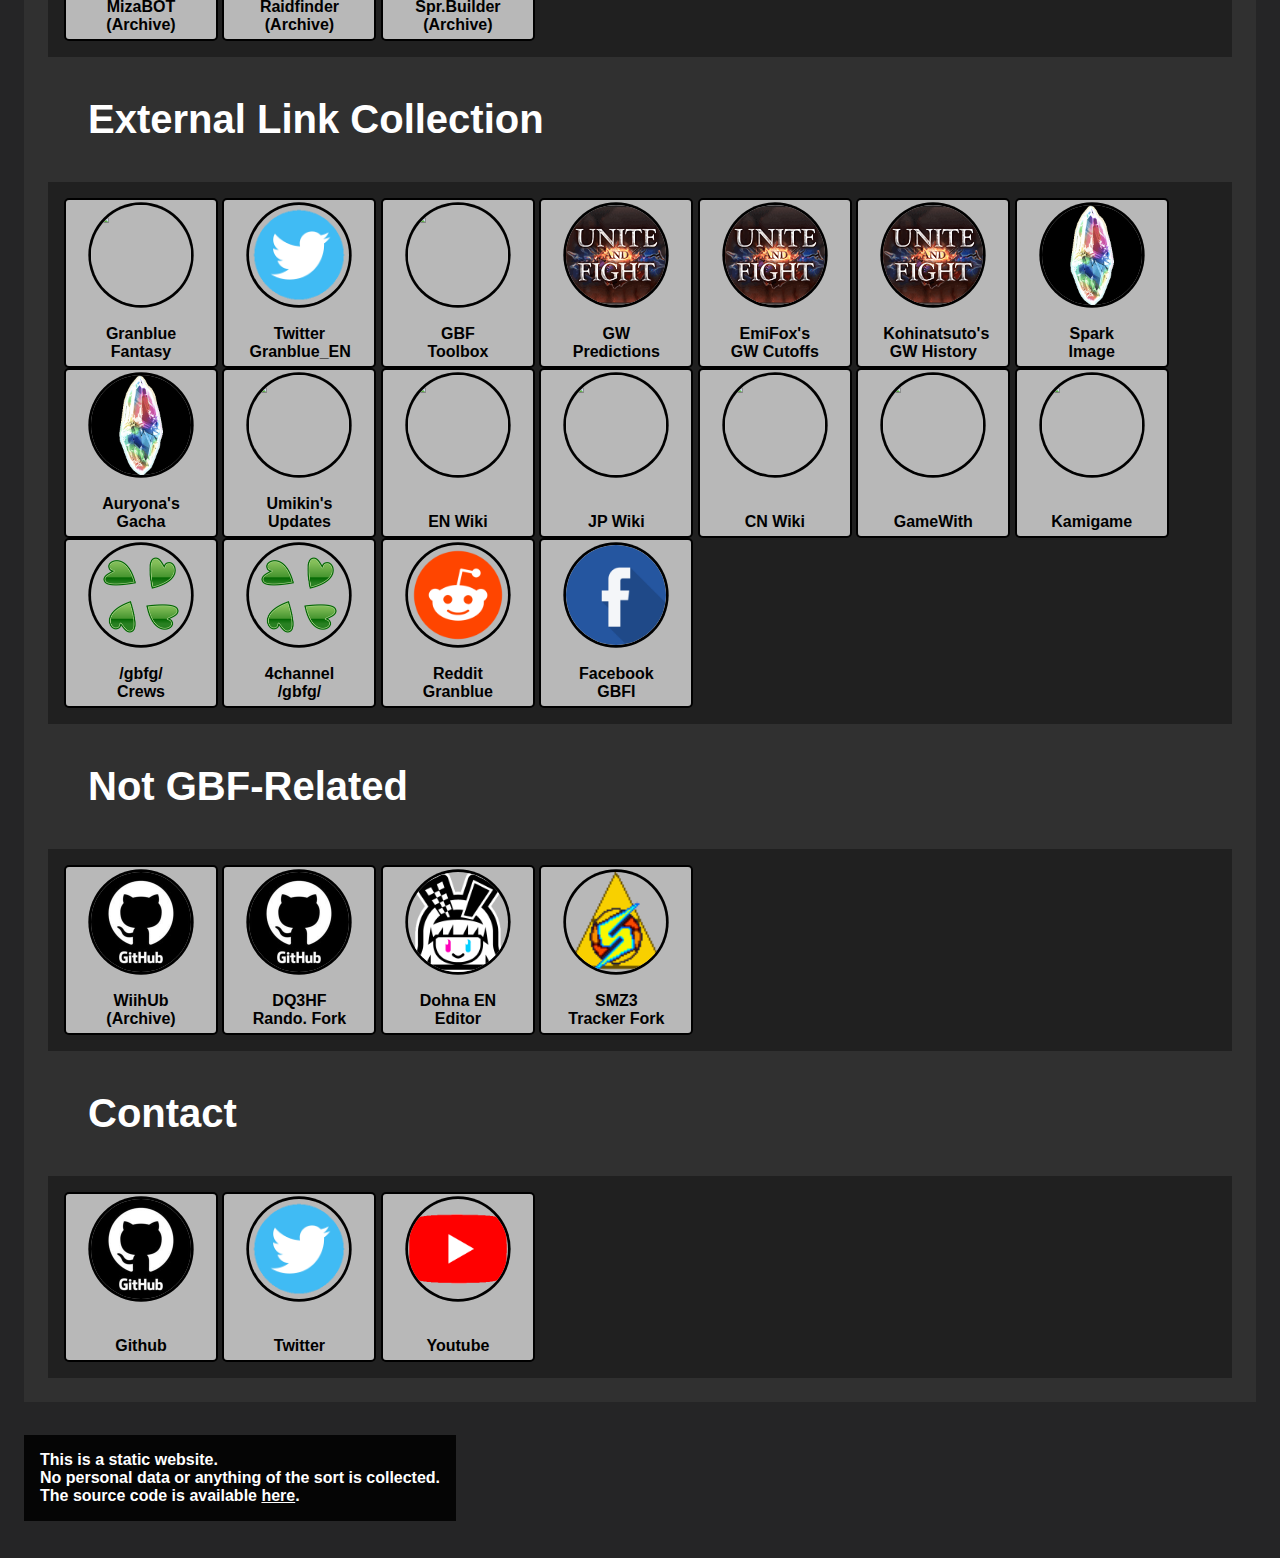
==== commit 678b6d61: "added wiki link" ====
--- a/index.html
+++ b/index.html
@@ -47,6 +47,7 @@
         <div class="category-title"><b>Others</b></div>
         <div class="category">
             <a href="youcrew.html" class="cat-link"><img src="assets/gw.png" class="cat-icon"><br><div class="elem"><b>(You)<br>Crew</b></div></a>
+            <a href="https://gbf.wiki/User:Mizako" class="cat-link"><img src="https://gbf.wiki/images/1/18/Vyrnball.png" class="cat-icon"><br><div class="elem"><b>My Wiki<br>page</b></div></a>
             <a href="https://drive.google.com/drive/folders/18ZY2SHsa3CVTpusDHPg-IqNPFuXhYRHw" class="cat-link"><img src="assets/sheet.png" class="cat-icon"><br><div class="elem"><b>GW Data<br>(Archive)</b></div></a>
             <a href="https://github.com/MizaGBF?tab=repositories" class="cat-link"><img src="assets/github.png" class="cat-icon"><br><div class="elem"><b>All<br>Projects</b></div></a>
             <a href="https://github.com/MizaGBF/GBFBLK" class="cat-link"><img src="assets/github.png" class="cat-icon"><br><div class="elem"><b>General<br>Blocker</b></div></a>
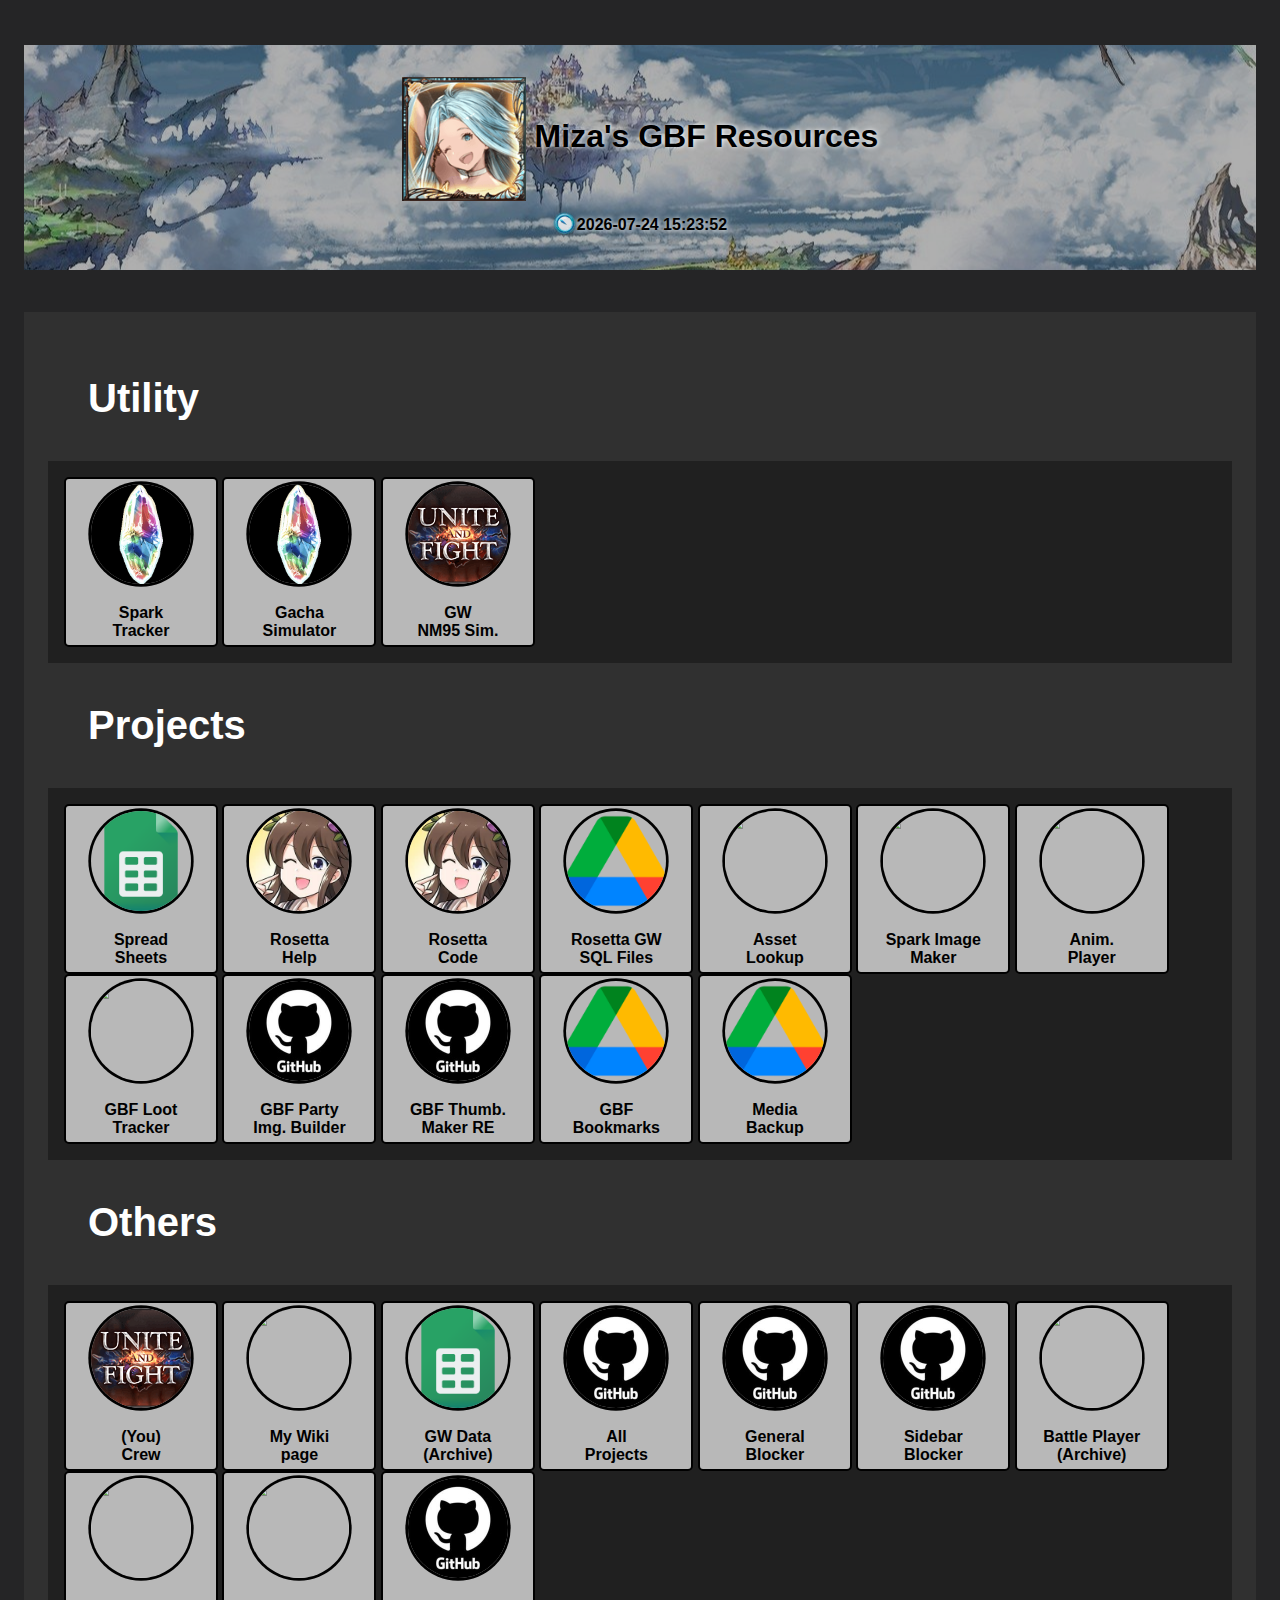
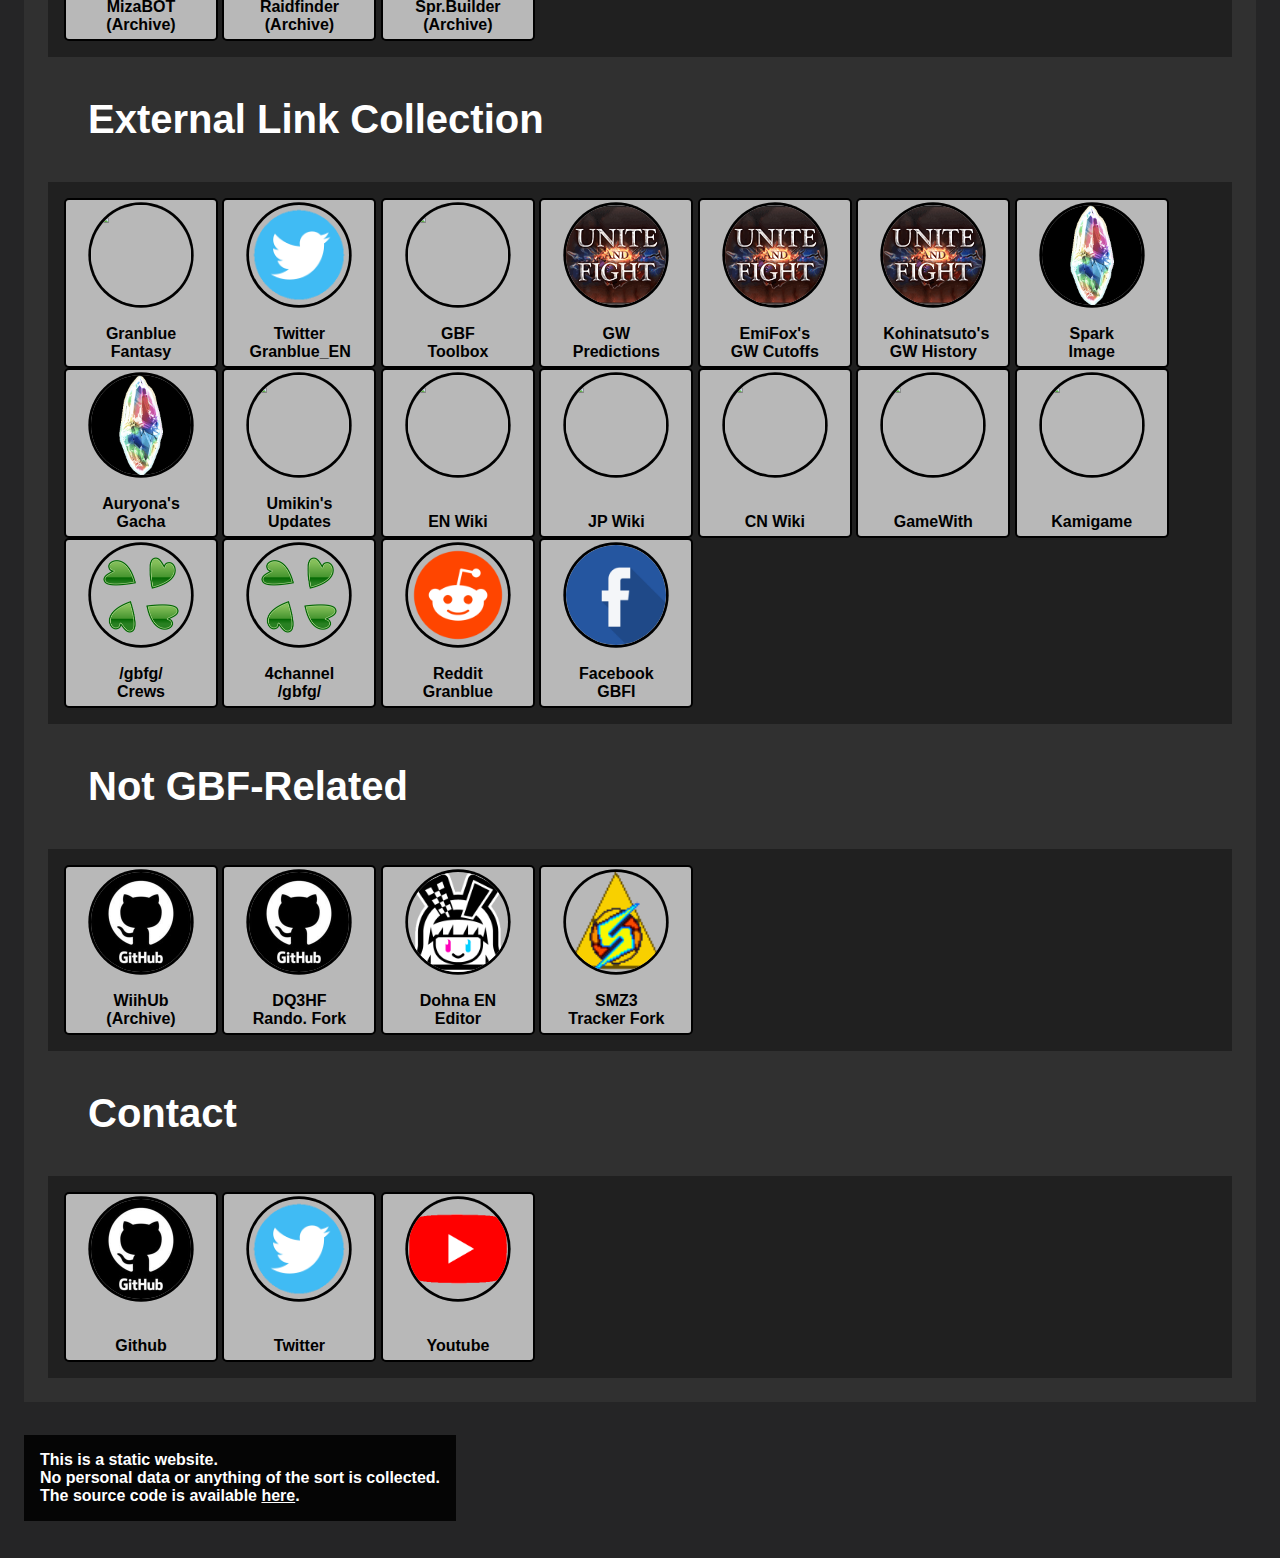
==== commit e1f83a02: "twitter -> x" ====
--- a/index.html
+++ b/index.html
@@ -60,7 +60,7 @@
         <div class="category-title"><b>External Link Collection</b></div>
         <div class="category">
             <a href="https://game.granbluefantasy.jp" class="cat-link"><img src="https://game.granbluefantasy.jp/favicon.ico" class="cat-icon"><br><div class="elem"><b>Granblue<br>Fantasy</b></div></a>
-            <a href="https://twitter.com/granblue_en" class="cat-link"><img src="assets/twitter.png" class="cat-icon"><br><div class="elem"><b>Twitter<br>Granblue_EN</b></div></a>
+            <a href="https://x.com/granblue_en" class="cat-link"><img src="assets/twitter.png" class="cat-icon"><br><div class="elem"><b>Twitter<br>Granblue_EN</b></div></a>
             <a href="https://www.granblue.party/" class="cat-link"><img src="https://www.granblue.party/favicon.ico" class="cat-icon"><br><div class="elem"><b>GBF<br>Toolbox</b></div></a>
             <a href="https://gbf.wiki/User:Midokuni/Notepad/GWPrediction" class="cat-link"><img src="assets/gw.png" class="cat-icon"><br><div class="elem"><b>GW<br>Predictions</b></div></a>
             <a href="https://gbf.wiki/User:EmiFox/Guild_War_Cutoffs" class="cat-link"><img src="assets/gw.png" class="cat-icon"><br><div class="elem"><b>EmiFox's<br>GW Cutoffs</b></div></a>
@@ -88,7 +88,7 @@
         <div class="category-title"><b>Contact</b></div>
         <div class="category">
             <a href="https://github.com/MizaGBF" class="cat-link"><img src="assets/github.png" class="cat-icon"><br><div class="elem"><b>&nbsp;<br>Github</b></div></a>
-            <a href="https://twitter.com/mizak0" class="cat-link"><img src="assets/twitter.png" class="cat-icon"><br><div class="elem"><b>&nbsp;<br>Twitter</b></div></a>
+            <a href="https://x.com/mizak0" class="cat-link"><img src="assets/twitter.png" class="cat-icon"><br><div class="elem"><b>&nbsp;<br>Twitter</b></div></a>
             <a href="https://www.youtube.com/@Mizako/videos?sub_confirmation=1" class="cat-link"><img src="assets/youtube.png" class="cat-icon"><br><div class="elem"><b>&nbsp;<br>Youtube</b></div></a>
         </div>
     </h2>
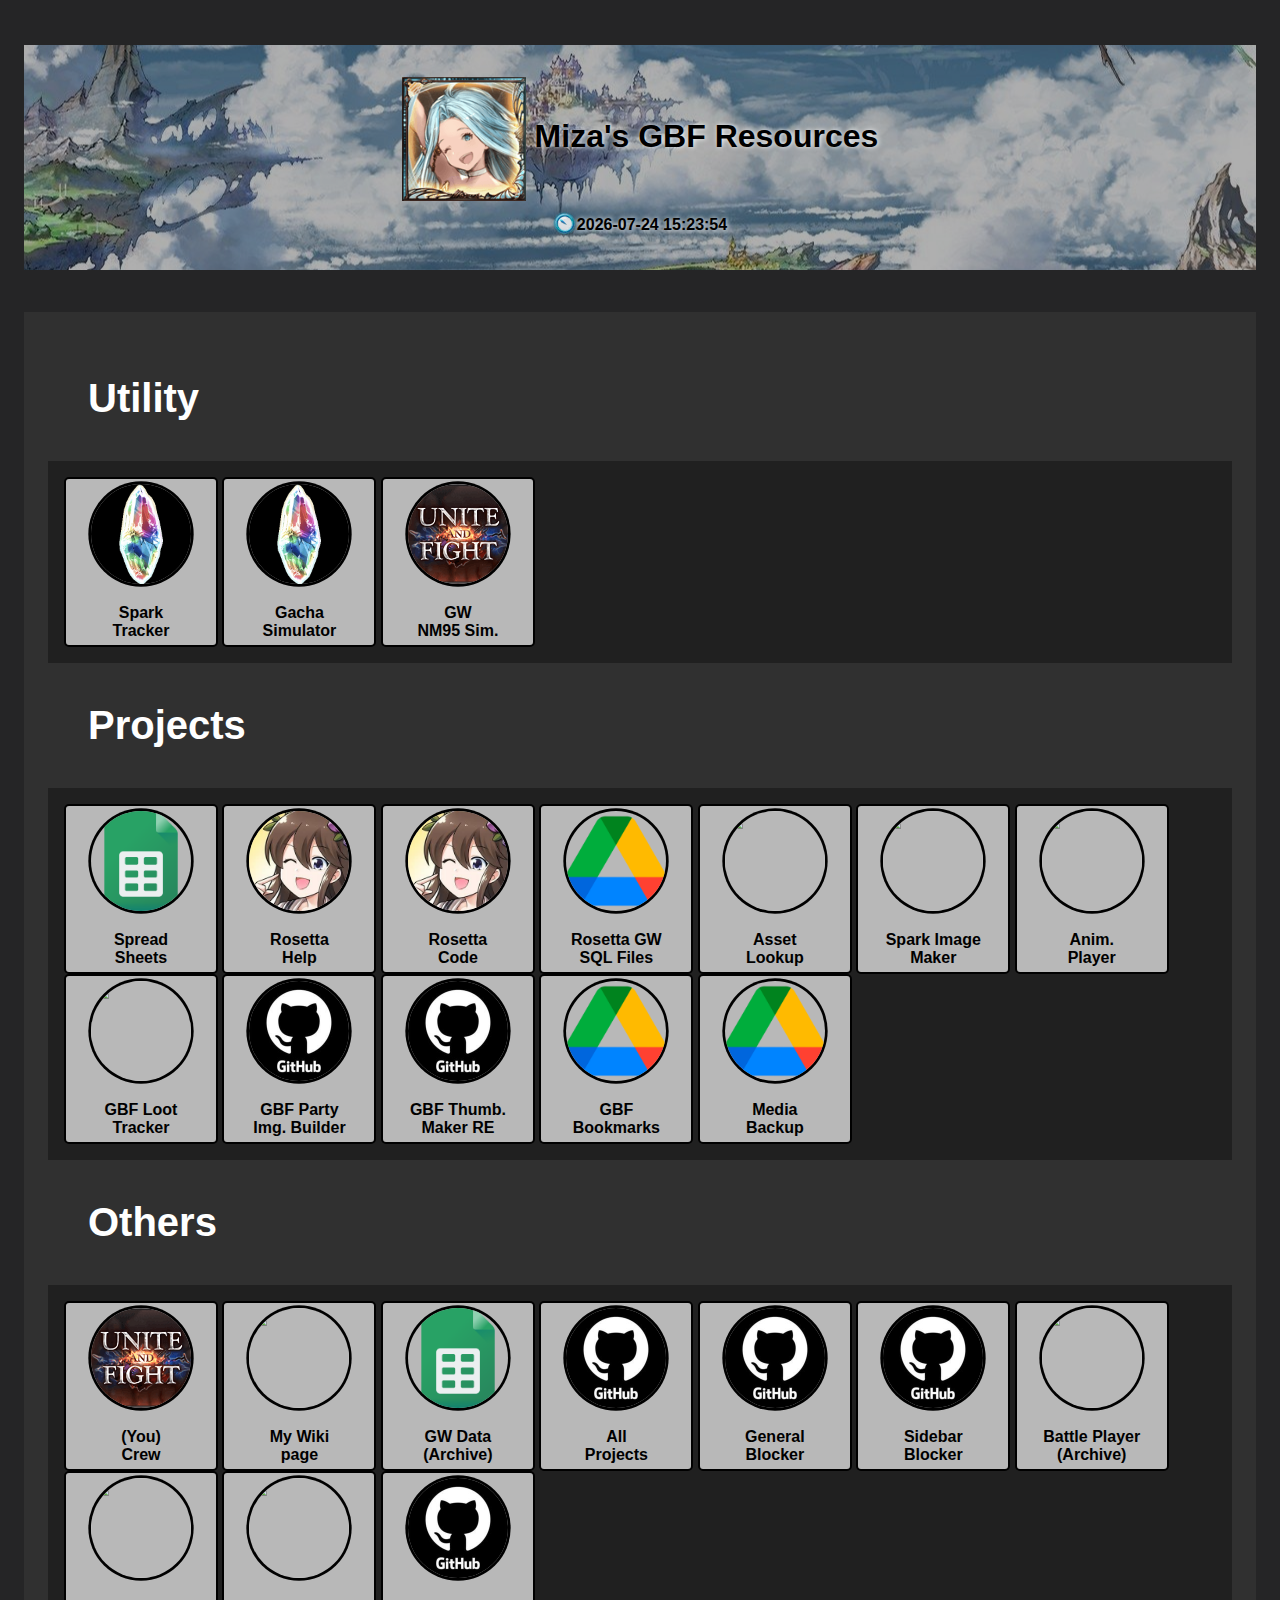
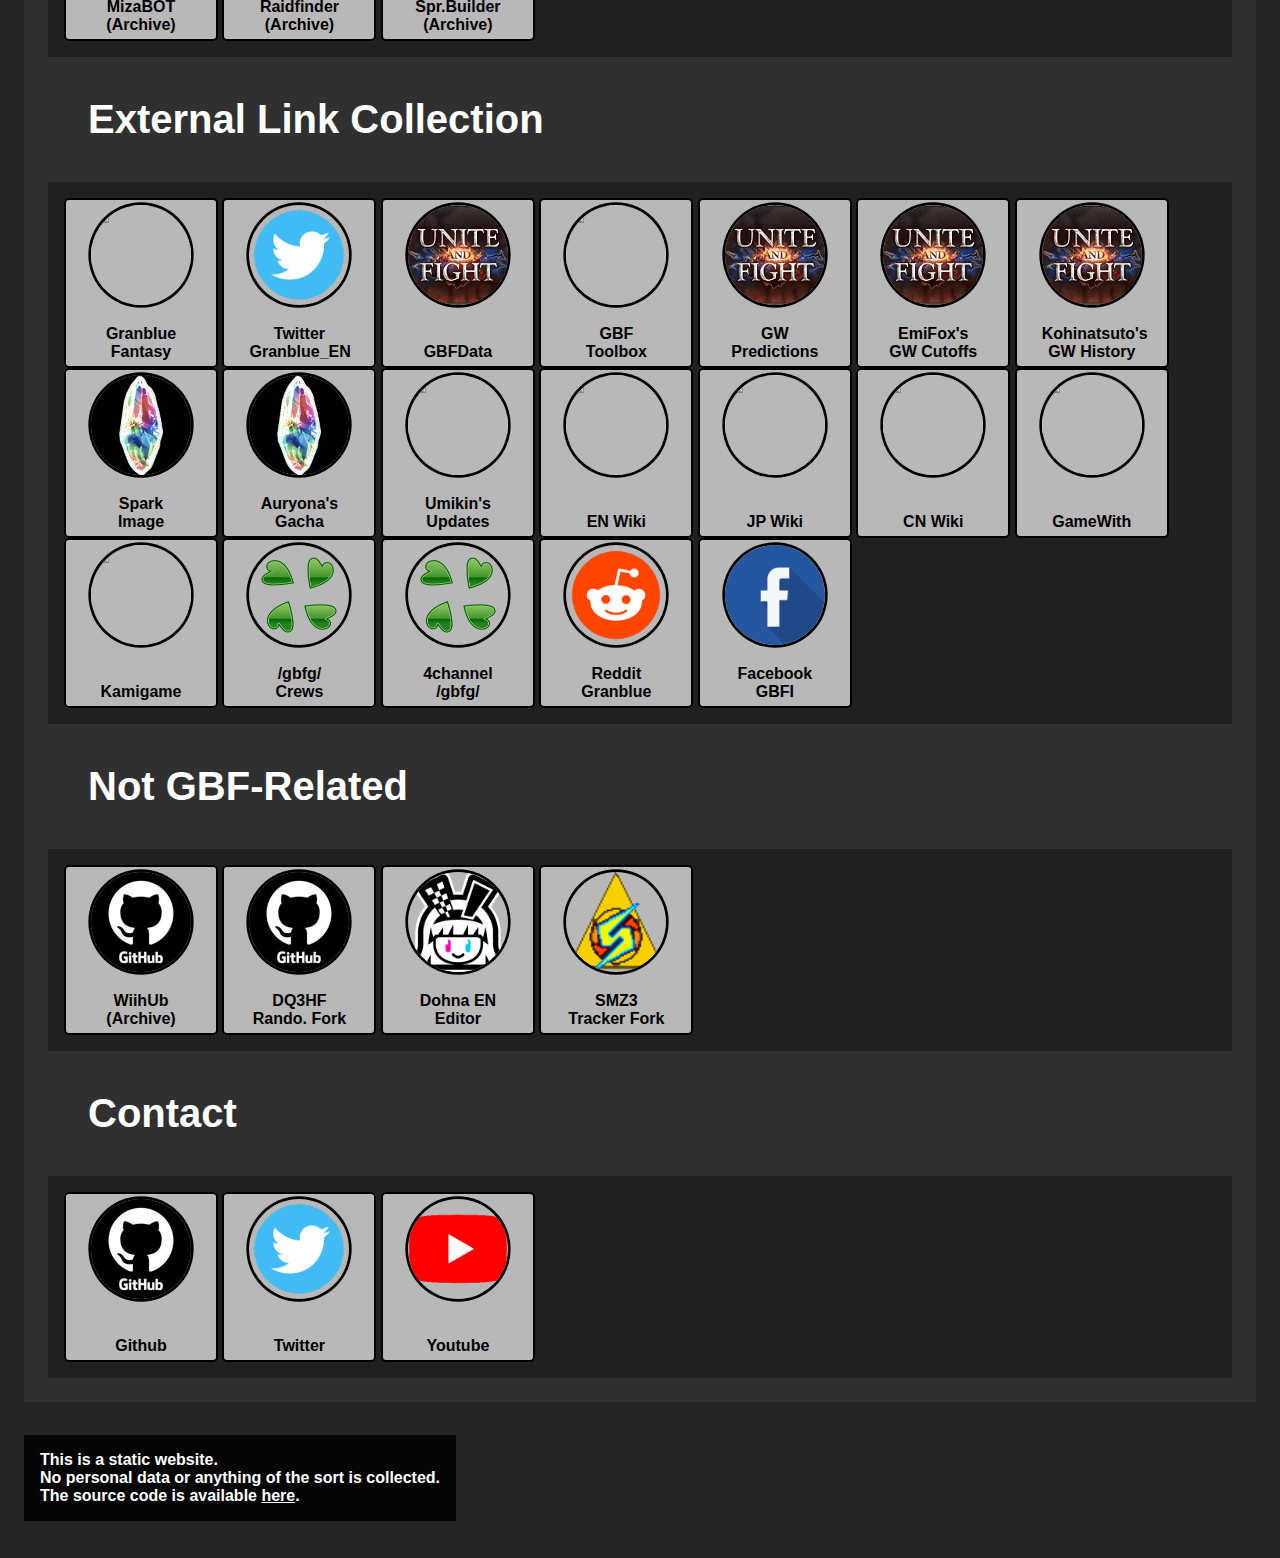
==== commit 73e168e1: "added gbfdata link" ====
--- a/index.html
+++ b/index.html
@@ -61,6 +61,7 @@
         <div class="category">
             <a href="https://game.granbluefantasy.jp" class="cat-link"><img src="https://game.granbluefantasy.jp/favicon.ico" class="cat-icon"><br><div class="elem"><b>Granblue<br>Fantasy</b></div></a>
             <a href="https://x.com/granblue_en" class="cat-link"><img src="assets/twitter.png" class="cat-icon"><br><div class="elem"><b>Twitter<br>Granblue_EN</b></div></a>
+            <a href="https://gbfdata.com/en" class="cat-link"><img src="assets/gw.png" class="cat-icon"><br><div class="elem"><b><br>GBFData</b></div></a>
             <a href="https://www.granblue.party/" class="cat-link"><img src="https://www.granblue.party/favicon.ico" class="cat-icon"><br><div class="elem"><b>GBF<br>Toolbox</b></div></a>
             <a href="https://gbf.wiki/User:Midokuni/Notepad/GWPrediction" class="cat-link"><img src="assets/gw.png" class="cat-icon"><br><div class="elem"><b>GW<br>Predictions</b></div></a>
             <a href="https://gbf.wiki/User:EmiFox/Guild_War_Cutoffs" class="cat-link"><img src="assets/gw.png" class="cat-icon"><br><div class="elem"><b>EmiFox's<br>GW Cutoffs</b></div></a>
